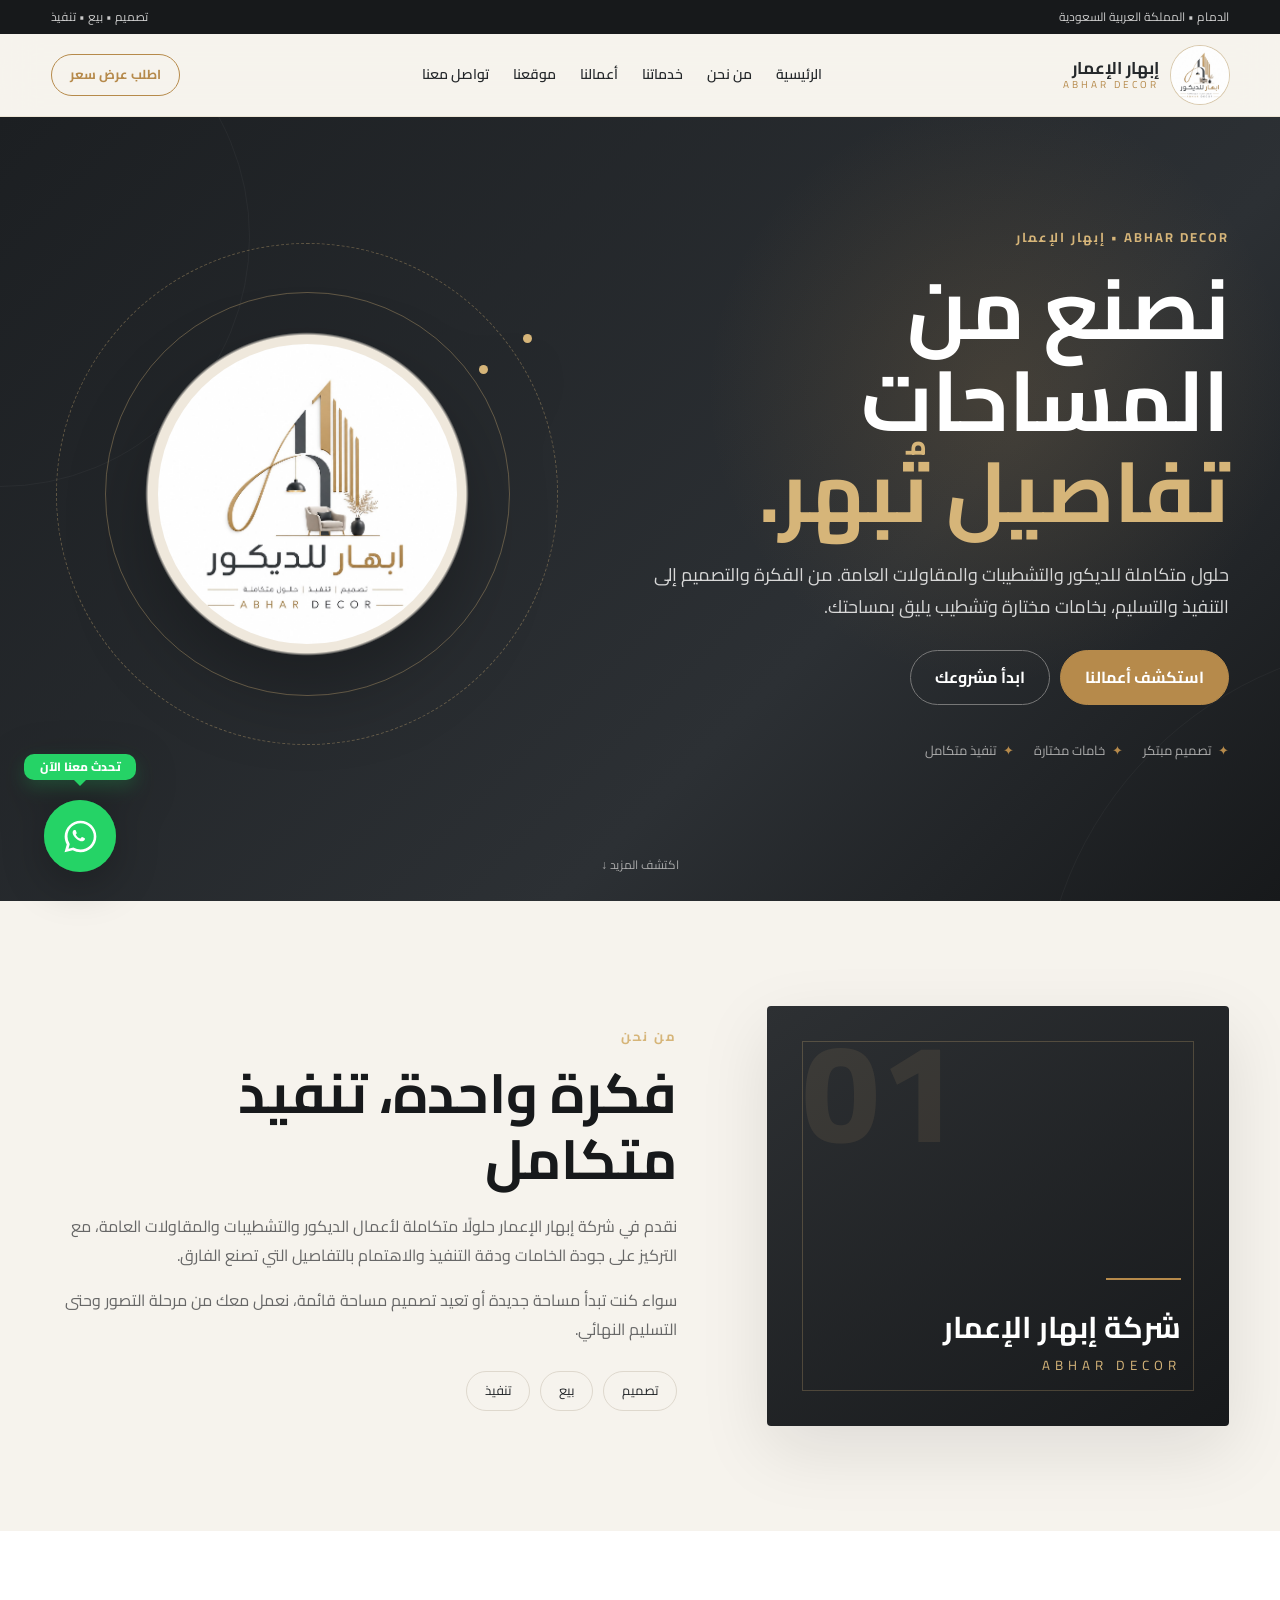
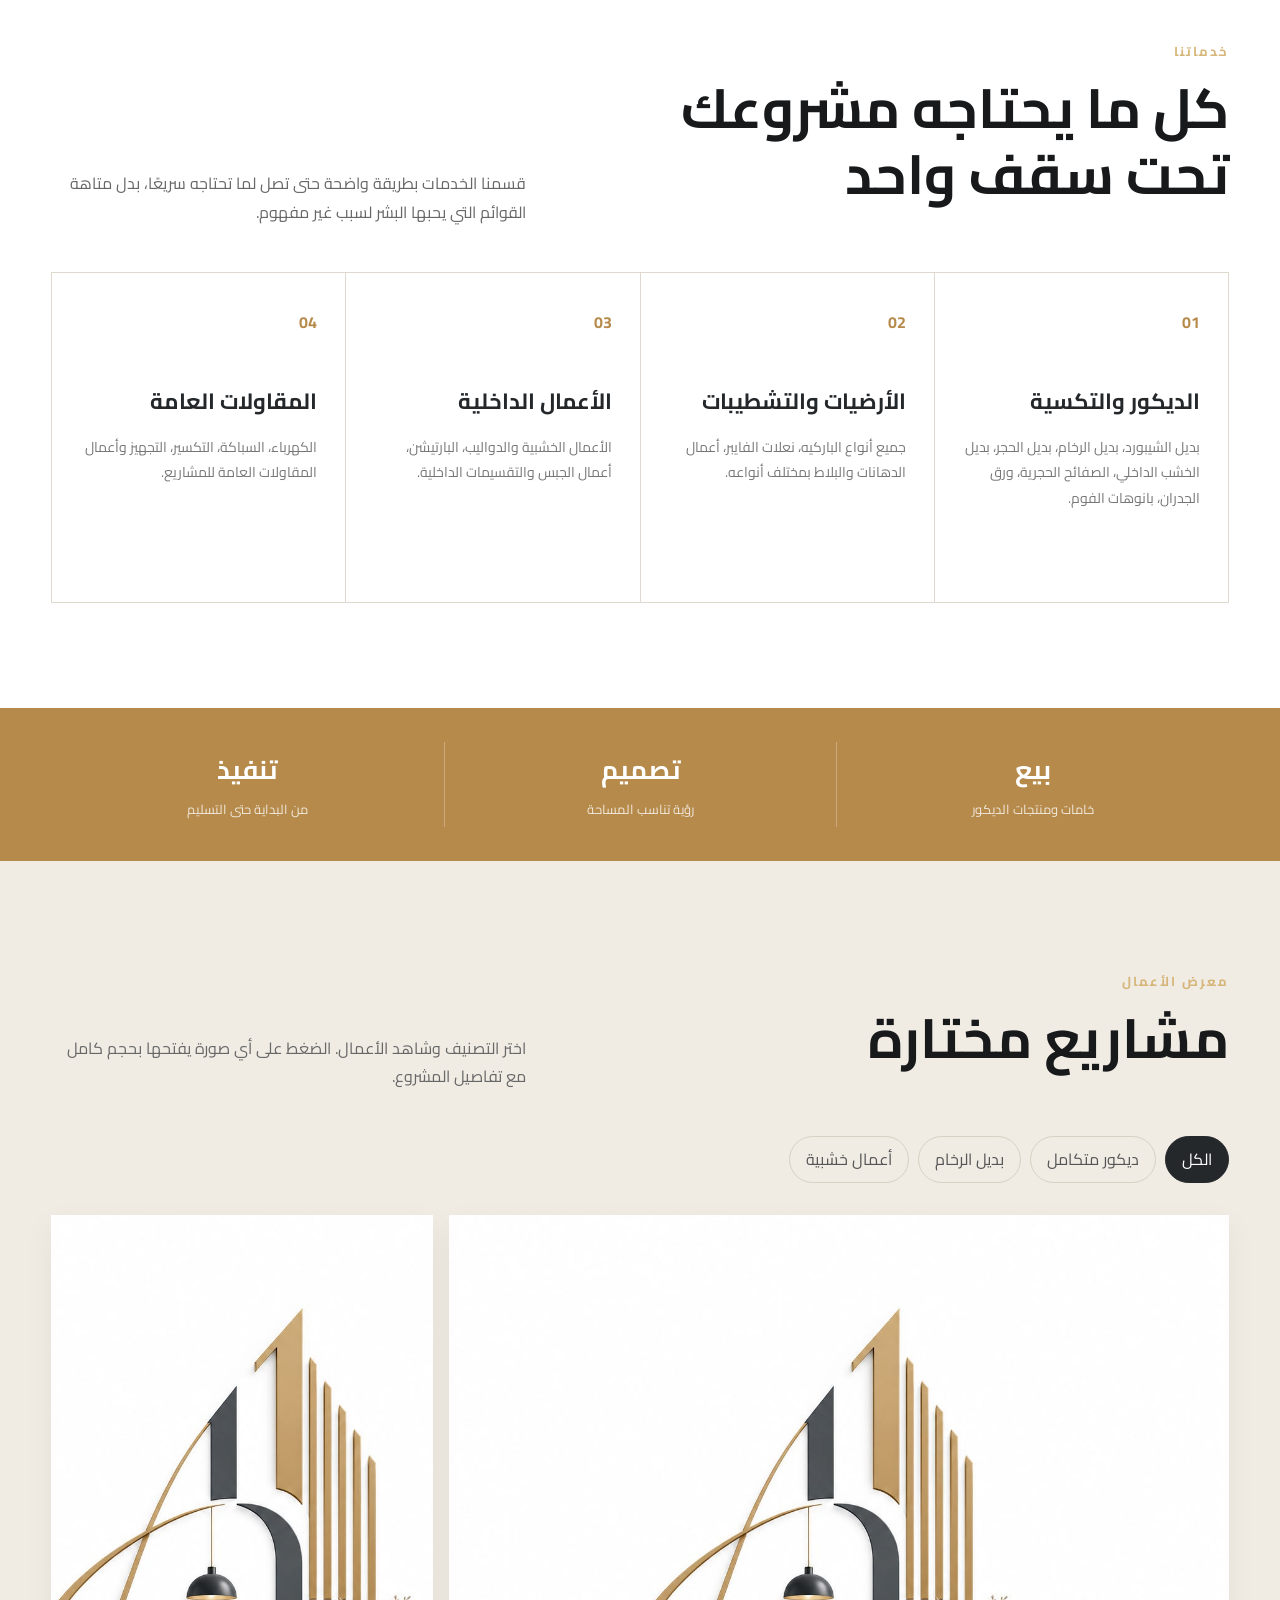
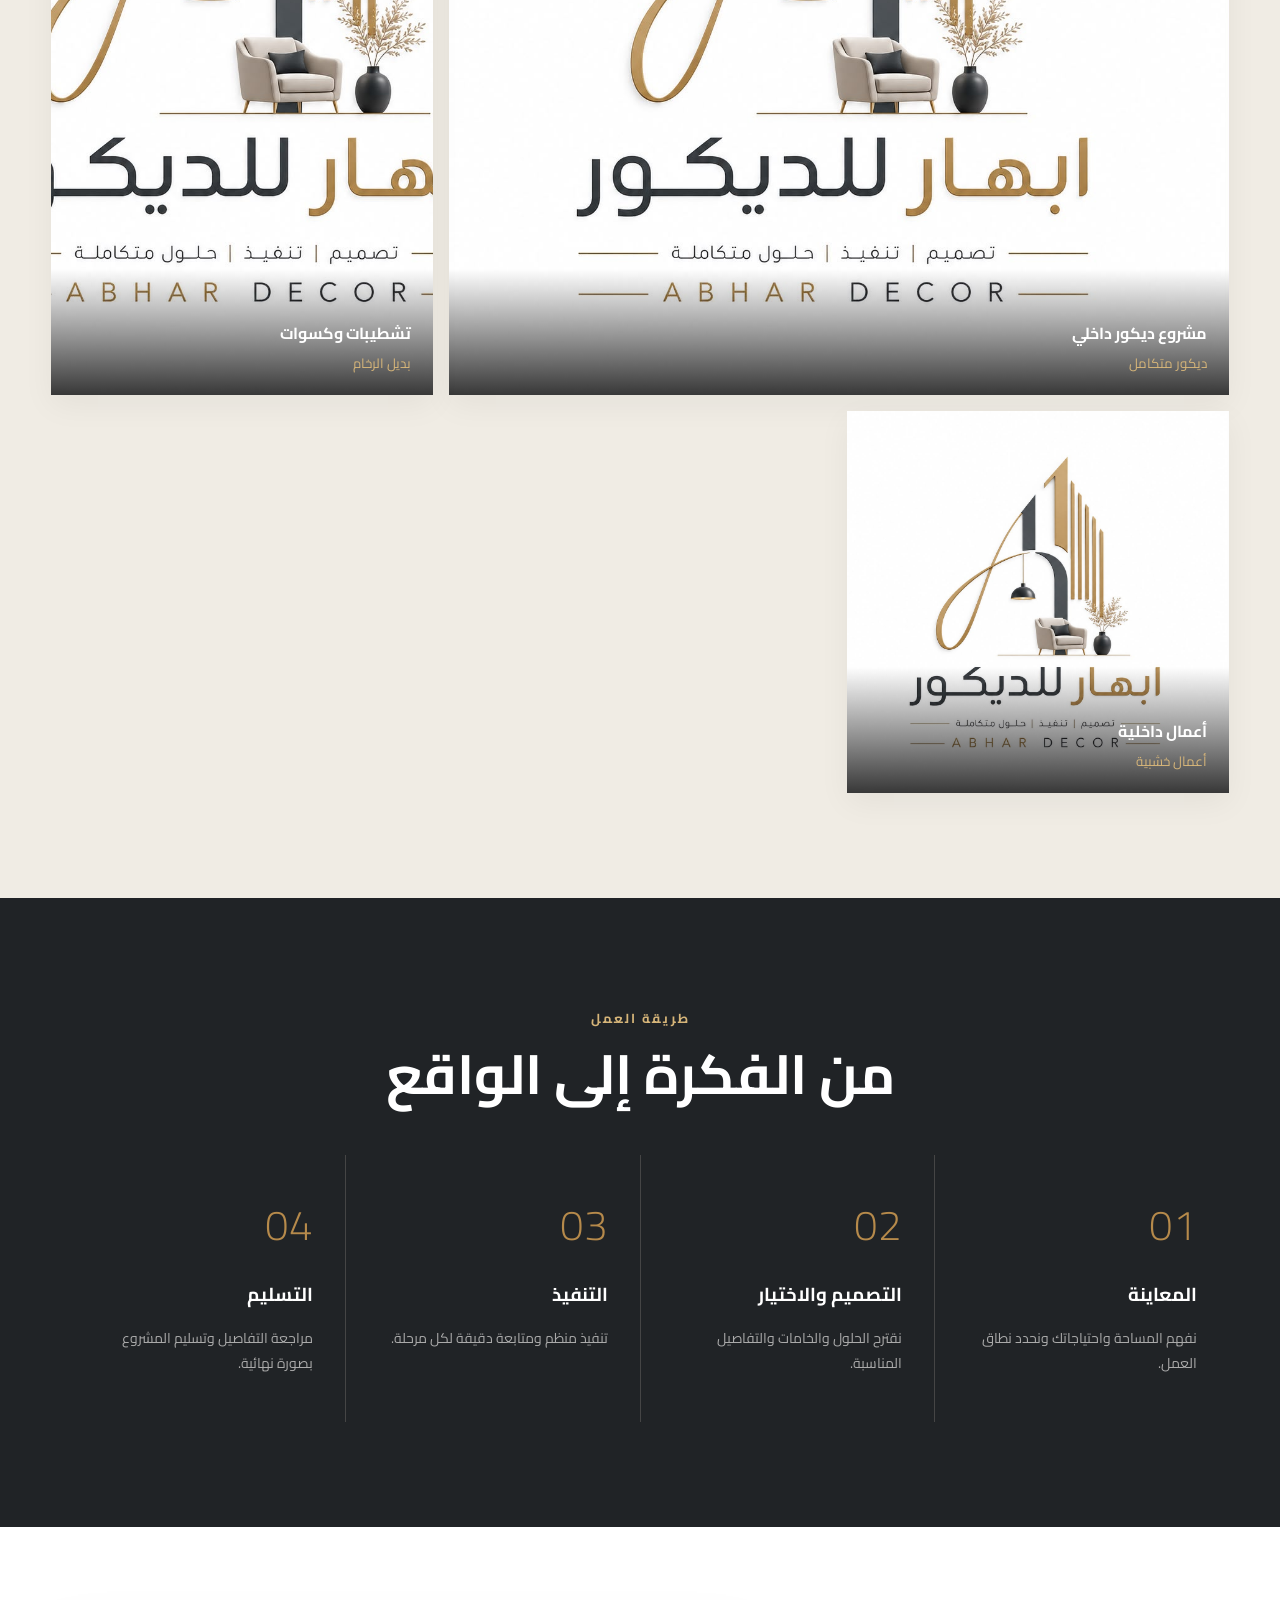
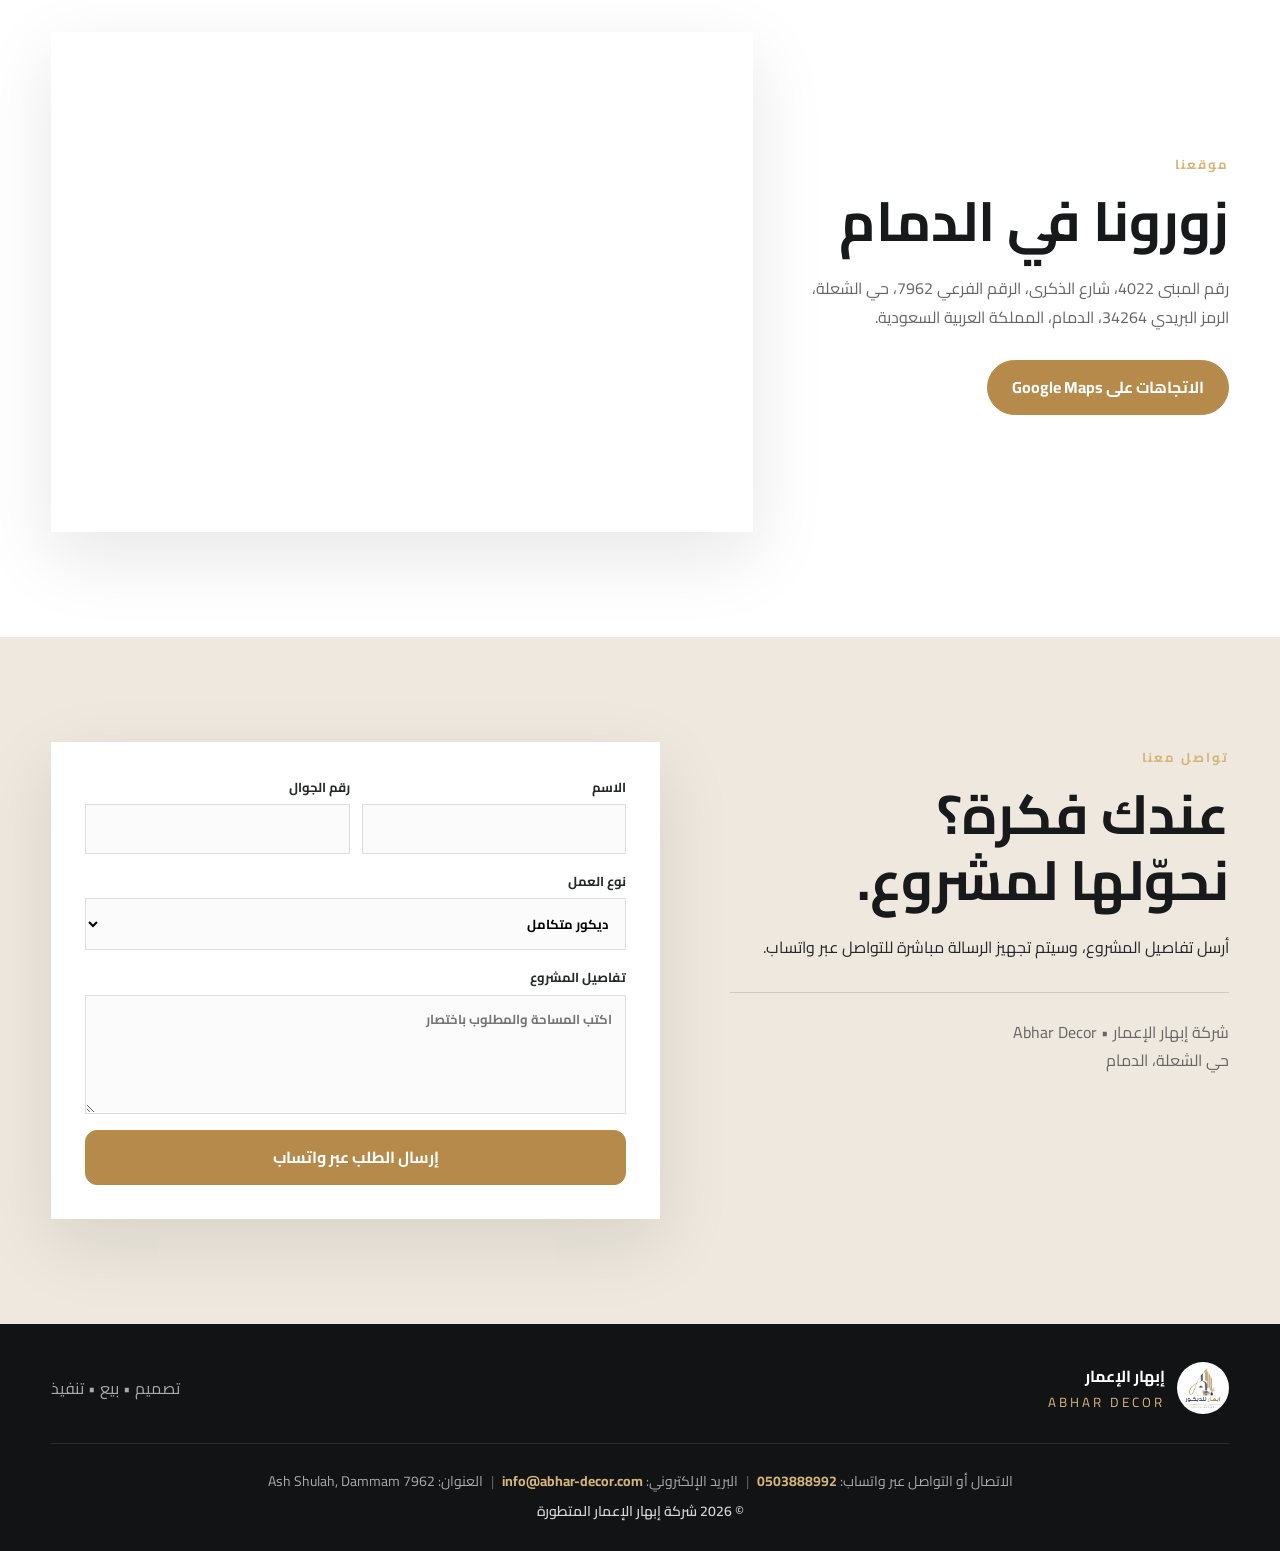
==== index.html @ 331e99b6 "Add files via upload" ====
<!doctype html>
<html lang="ar" dir="rtl">
<head>
  <meta charset="utf-8">
  <meta name="viewport" content="width=device-width,initial-scale=1">
  <meta name="theme-color" content="#202326">
  <title>شركة إبهار الإعمار | Abhar Decor - الدمام</title>
  <meta name="description" content="شركة إبهار الإعمار للديكور والتشطيبات والمقاولات العامة في الدمام. تصميم، بيع وتنفيذ أعمال الديكور بأعلى جودة.">
  <link rel="preconnect" href="https://fonts.googleapis.com">
  <link rel="preconnect" href="https://fonts.gstatic.com" crossorigin>
  <link href="https://fonts.googleapis.com/css2?family=Cairo:wght@300;400;500;600;700;800&display=swap" rel="stylesheet">
  <link rel="stylesheet" href="assets/css/style.css">
</head>
<body>
  <div class="topbar"><div class="container topbar-inner"><span>الدمام • المملكة العربية السعودية</span><span>تصميم • بيع • تنفيذ</span></div></div>
  <header id="header">
    <div class="container nav">
      <a class="brand" href="#home" aria-label="إبهار الإعمار"><img src="assets/images/logo.jpeg" alt="شعار إبهار الإعمار"><span><b>إبهار الإعمار</b><small>ABHAR DECOR</small></span></a>
      <button class="menu-btn" id="menuBtn" aria-label="القائمة">☰</button>
      <nav class="navlinks" id="navLinks">
        <a href="#home">الرئيسية</a><a href="#about">من نحن</a><a href="#services">خدماتنا</a><a href="#projects">أعمالنا</a><a href="#location">موقعنا</a><a href="#contact">تواصل معنا</a>
      </nav>
      <a class="nav-cta" href="#contact">اطلب عرض سعر</a>
    </div>
  </header>

  <main>
    <section class="hero" id="home">
      <div class="hero-decoration d1"></div><div class="hero-decoration d2"></div>
      <div class="container hero-grid">
        <div class="hero-copy reveal">
          <div class="eyebrow">ABHAR DECOR • إبهار الإعمار</div>
          <h1>نصنع من المساحات<br><em>تفاصيل تُبهر.</em></h1>
          <p>حلول متكاملة للديكور والتشطيبات والمقاولات العامة. من الفكرة والتصميم إلى التنفيذ والتسليم، بخامات مختارة وتشطيب يليق بمساحتك.</p>
          <div class="hero-actions"><a class="btn" href="#projects">استكشف أعمالنا</a><a class="btn ghost" href="#contact">ابدأ مشروعك</a></div>
          <div class="hero-points"><span>تصميم مبتكر</span><span>خامات مختارة</span><span>تنفيذ متكامل</span></div>
        </div>
        <div class="hero-visual reveal">
          <div class="logo-stage"><img src="assets/images/logo.jpeg" alt="Abhar Decor"><span class="ring r1"></span><span class="ring r2"></span></div>
        </div>
      </div>
      <a class="scroll-cue" href="#about">اكتشف المزيد ↓</a>
    </section>

    <section class="section about" id="about">
      <div class="container split">
        <div class="visual-card reveal"><div class="visual-number">01</div><div class="visual-line"></div><strong>شركة إبهار الإعمار</strong><small>ABHAR DECOR</small></div>
        <div class="section-copy reveal"><span class="section-kicker">من نحن</span><h2>فكرة واحدة، تنفيذ متكامل</h2><p>نقدم في شركة إبهار الإعمار حلولًا متكاملة لأعمال الديكور والتشطيبات والمقاولات العامة، مع التركيز على جودة الخامات ودقة التنفيذ والاهتمام بالتفاصيل التي تصنع الفارق.</p><p>سواء كنت تبدأ مساحة جديدة أو تعيد تصميم مساحة قائمة، نعمل معك من مرحلة التصور وحتى التسليم النهائي.</p><div class="pill-row"><span>تصميم</span><span>بيع</span><span>تنفيذ</span></div></div>
      </div>
    </section>

    <section class="section services" id="services">
      <div class="container">
        <div class="section-head reveal"><div><span class="section-kicker">خدماتنا</span><h2>كل ما يحتاجه مشروعك<br>تحت سقف واحد</h2></div><p>قسمنا الخدمات بطريقة واضحة حتى تصل لما تحتاجه سريعًا، بدل متاهة القوائم التي يحبها البشر لسبب غير مفهوم.</p></div>
        <div class="service-grid">
          <article class="service-card reveal"><span>01</span><h3>الديكور والتكسية</h3><p>بديل الشيبورد، بديل الرخام، بديل الحجر، بديل الخشب الداخلي، الصفائح الحجرية، ورق الجدران، بانوهات الفوم.</p></article>
          <article class="service-card reveal"><span>02</span><h3>الأرضيات والتشطيبات</h3><p>جميع أنواع الباركيه، نعلات الفايبر، أعمال الدهانات والبلاط بمختلف أنواعه.</p></article>
          <article class="service-card reveal"><span>03</span><h3>الأعمال الداخلية</h3><p>الأعمال الخشبية والدواليب، البارتيشن، أعمال الجبس والتقسيمات الداخلية.</p></article>
          <article class="service-card reveal"><span>04</span><h3>المقاولات العامة</h3><p>الكهرباء، السباكة، التكسير، التجهيز وأعمال المقاولات العامة للمشاريع.</p></article>
        </div>
      </div>
    </section>

    <section class="numbers"><div class="container numbers-grid"><div><b>بيع</b><span>خامات ومنتجات الديكور</span></div><div><b>تصميم</b><span>رؤية تناسب المساحة</span></div><div><b>تنفيذ</b><span>من البداية حتى التسليم</span></div></div></section>

    <section class="section projects" id="projects">
      <div class="container">
        <div class="section-head reveal"><div><span class="section-kicker">معرض الأعمال</span><h2>مشاريع مختارة</h2></div><p>اختر التصنيف وشاهد الأعمال. الضغط على أي صورة يفتحها بحجم كامل مع تفاصيل المشروع.</p></div>
        <div class="filters" id="filters"><button class="filter active" data-cat="الكل">الكل</button></div>
        <div id="gallery" class="gallery"><div class="loader">جاري تحميل الأعمال...</div></div>
      </div>
    </section>

    <section class="section process">
      <div class="container">
        <div class="section-title reveal"><span class="section-kicker">طريقة العمل</span><h2>من الفكرة إلى الواقع</h2></div>
        <div class="process-grid"><div class="step reveal"><b>01</b><h3>المعاينة</h3><p>نفهم المساحة واحتياجاتك ونحدد نطاق العمل.</p></div><div class="step reveal"><b>02</b><h3>التصميم والاختيار</h3><p>نقترح الحلول والخامات والتفاصيل المناسبة.</p></div><div class="step reveal"><b>03</b><h3>التنفيذ</h3><p>تنفيذ منظم ومتابعة دقيقة لكل مرحلة.</p></div><div class="step reveal"><b>04</b><h3>التسليم</h3><p>مراجعة التفاصيل وتسليم المشروع بصورة نهائية.</p></div></div>
      </div>
    </section>

    <section class="section location" id="location">
      <div class="container location-grid">
        <div class="location-copy reveal"><span class="section-kicker">موقعنا</span><h2>زورونا في الدمام</h2><p>رقم المبنى 4022، شارع الذكرى، الرقم الفرعي 7962، حي الشعلة، الرمز البريدي 34264، الدمام، المملكة العربية السعودية.</p><a class="btn" href="https://www.google.com/maps?q=26.3445835,50.0911806&z=17&hl=ar" target="_blank" rel="noopener">الاتجاهات على Google Maps</a></div>
        <div class="mapbox reveal"><iframe title="موقع إبهار الإعمار" loading="lazy" src="https://maps.google.com/maps?q=26.3445835,50.0911806&z=17&output=embed"></iframe></div>
      </div>
    </section>

    <section class="section contact" id="contact">
      <div class="container contact-grid">
        <div class="contact-copy reveal"><span class="section-kicker">تواصل معنا</span><h2>عندك فكرة؟<br>نحوّلها لمشروع.</h2><p>أرسل تفاصيل المشروع، وسيتم تجهيز الرسالة مباشرة للتواصل عبر واتساب.</p><div class="contact-address">شركة إبهار الإعمار • Abhar Decor<br>حي الشعلة، الدمام</div></div>
        <form class="quote-form reveal" id="quoteForm"><div class="form-grid"><label>الاسم<input id="qName" required></label><label>رقم الجوال<input id="qPhone" inputmode="tel"></label></div><label>نوع العمل<select id="qService"><option>ديكور متكامل</option><option>بديل الرخام</option><option>بديل الحجر</option><option>بديل الخشب</option><option>باركيه</option><option>جبس ودهانات</option><option>أعمال خشبية</option><option>مقاولات عامة</option></select></label><label>تفاصيل المشروع<textarea id="qDetails" rows="4" placeholder="اكتب المساحة والمطلوب باختصار"></textarea></label><button class="btn full" type="submit">إرسال الطلب عبر واتساب</button></form>
      </div>
    </section>
  </main>

  <footer>
    <div class="container footer-main">
      <div class="footer-brand"><img src="assets/images/logo.jpeg" alt="Abhar Decor"><div><b>إبهار الإعمار</b><small>ABHAR DECOR</small></div></div>
      <p>تصميم • بيع • تنفيذ</p>
    </div>
    <div class="container footer-contact" dir="rtl">
      <p>الاتصال أو التواصل عبر واتساب: <a id="footerWhatsapp" class="footer-link" href="#" target="_blank" rel="noopener">0503888992</a> <span>|</span> البريد الإلكتروني: <a class="footer-link" href="mailto:info@abhar-decor.com">info@abhar-decor.com</a> <span>|</span> العنوان: Ash Shulah, Dammam 7962</p>
      <p class="footer-copy">© 2026 شركة إبهار الإعمار المتطورة</p>
    </div>
  </footer>

  <a class="wa-contact" id="waButton" href="#contact" target="_blank" rel="noopener" aria-label="تحدث معنا الآن عبر واتساب">
    <span class="wa-badge">تحدث معنا الآن</span>
    <span class="wa-circle" aria-hidden="true">
      <svg viewBox="0 0 32 32" role="img" aria-hidden="true"><path fill="currentColor" d="M19.11 17.23c-.25-.13-1.47-.72-1.7-.81-.23-.08-.39-.13-.56.13-.16.25-.64.81-.78.97-.14.17-.29.19-.54.06-.25-.13-1.05-.39-2-1.23-.74-.66-1.24-1.47-1.38-1.72-.14-.25-.02-.38.11-.51.11-.11.25-.29.37-.43.12-.15.16-.25.25-.42.08-.17.04-.31-.02-.44-.06-.13-.56-1.34-.76-1.84-.2-.48-.4-.41-.56-.42h-.47c-.16 0-.43.06-.66.31-.23.25-.87.85-.87 2.08s.89 2.42 1.02 2.59c.13.17 1.75 2.67 4.24 3.75.59.26 1.05.41 1.41.52.59.19 1.13.16 1.56.1.48-.07 1.47-.6 1.68-1.18.21-.58.21-1.08.15-1.18-.06-.1-.23-.17-.48-.29z"/><path fill="currentColor" d="M16.03 3C8.84 3 3 8.81 3 15.98c0 2.29.6 4.53 1.73 6.49L2.9 29l6.7-1.76a13.02 13.02 0 0 0 6.42 1.64h.01C23.22 28.88 29 23.07 29 15.91 29 8.75 23.22 3 16.03 3zm0 23.68h-.01a10.8 10.8 0 0 1-5.5-1.5l-.39-.23-3.98 1.04 1.06-3.87-.25-.4a10.75 10.75 0 0 1-1.65-5.73c0-5.94 4.84-10.77 10.8-10.77 2.88 0 5.59 1.12 7.62 3.15a10.68 10.68 0 0 1 3.16 7.58c0 5.94-4.84 10.73-10.86 10.73z"/></svg>
    </span>
    <span class="wa-ring"></span>
  </a><button class="to-top" id="toTop" aria-label="أعلى الصفحة">↑</button>

  <dialog class="lightbox" id="lightbox"><button class="lightbox-close" id="lightboxClose">×</button><button class="lightbox-nav prev" id="prevImg">‹</button><img id="lightboxImg" alt=""><button class="lightbox-nav next" id="nextImg">›</button><div class="lightbox-info"><b id="lightboxTitle"></b><span id="lightboxCategory"></span><p id="lightboxDescription"></p></div></dialog>

  <script src="assets/js/config.js"></script><script src="assets/js/app.js"></script>
</body>
</html>
---- assets/css/style.css ----
:root{--gold:#b68a4b;--gold2:#d6b579;--charcoal:#25282b;--ink:#17191b;--cream:#f6f3ed;--paper:#fff;--muted:#777;--line:#ded8cd;--shadow:0 24px 70px rgba(20,20,20,.10)}*{box-sizing:border-box}html{scroll-behavior:smooth}body{margin:0;font-family:'Cairo',Tahoma,Arial,sans-serif;background:var(--cream);color:var(--charcoal);line-height:1.8;overflow-x:hidden}a{text-decoration:none;color:inherit}button,input,select,textarea{font:inherit}.container{width:min(1180px,92%);margin:auto}.topbar{background:var(--ink);color:#ccc;font-size:12px}.topbar-inner{height:34px;display:flex;align-items:center;justify-content:space-between}header{position:sticky;top:0;z-index:90;background:rgba(246,243,237,.92);backdrop-filter:blur(18px);border-bottom:1px solid rgba(182,138,75,.15)}.nav{height:82px;display:flex;align-items:center;gap:30px}.brand{display:flex;align-items:center;gap:12px;min-width:max-content}.brand img{width:58px;height:58px;object-fit:cover;border-radius:50%;box-shadow:0 0 0 1px #d9c9ae}.brand span{display:grid;line-height:1.25}.brand b{font-size:17px}.brand small{font-size:10px;letter-spacing:3px;color:var(--gold)}.navlinks{display:flex;gap:24px;margin-inline:auto}.navlinks a{font-size:14px;font-weight:600;position:relative}.navlinks a:after{content:"";position:absolute;right:0;bottom:-8px;width:0;height:1px;background:var(--gold);transition:.3s}.navlinks a:hover:after{width:100%}.nav-cta{border:1px solid var(--gold);padding:8px 18px;border-radius:99px;color:var(--gold);font-size:13px;font-weight:700}.menu-btn{display:none;background:none;border:0;font-size:25px}.hero{min-height:calc(100vh - 116px);position:relative;display:grid;align-items:center;background:radial-gradient(circle at 78% 35%,rgba(182,138,75,.18),transparent 26%),linear-gradient(135deg,#1c1f22,#2c3034 65%,#17191b);color:#fff;overflow:hidden}.hero-grid{display:grid;grid-template-columns:1.1fr .9fr;align-items:center;gap:40px;padding:70px 0 100px}.eyebrow,.section-kicker{color:var(--gold2);letter-spacing:2px;font-weight:700;font-size:13px}.hero h1{font-size:clamp(48px,6.6vw,88px);line-height:1.08;margin:14px 0 22px;font-weight:700}.hero h1 em{font-style:normal;color:var(--gold2)}.hero p{max-width:700px;color:#d8d8d8;font-size:18px}.hero-actions{display:flex;gap:10px;margin-top:26px}.btn{display:inline-flex;align-items:center;justify-content:center;border:1px solid var(--gold);background:var(--gold);color:#fff;padding:12px 24px;border-radius:999px;font-weight:700;cursor:pointer;transition:.25s}.btn:hover{transform:translateY(-2px);filter:brightness(1.04)}.btn.ghost{background:transparent;color:#fff;border-color:#777}.btn.full{width:100%;border-radius:12px}.hero-points{display:flex;flex-wrap:wrap;gap:20px;margin-top:34px;color:#aaa;font-size:13px}.hero-points span:before{content:"✦";color:var(--gold);margin-left:7px}.hero-visual{display:grid;place-items:center}.logo-stage{width:min(440px,86vw);aspect-ratio:1;position:relative;border-radius:50%;display:grid;place-items:center;background:radial-gradient(circle,#fff 0 35%,#efe8dc 36% 51%,transparent 52%);filter:drop-shadow(0 35px 35px rgba(0,0,0,.25))}.logo-stage img{width:68%;height:68%;object-fit:cover;border-radius:50%;z-index:2}.ring{position:absolute;border:1px solid rgba(214,181,121,.35);border-radius:50%}.r1{inset:4%;animation:spin 18s linear infinite}.r2{inset:-7%;border-style:dashed;animation:spin 24s linear infinite reverse}.r1:after,.r2:after{content:"";position:absolute;width:9px;height:9px;background:var(--gold2);border-radius:50%;top:18%;right:5%}.hero-decoration{position:absolute;border:1px solid rgba(255,255,255,.04);border-radius:50%}.d1{width:500px;height:500px;left:-250px;top:-130px}.d2{width:760px;height:760px;right:-520px;bottom:-500px}.scroll-cue{position:absolute;bottom:25px;right:50%;transform:translateX(50%);font-size:12px;color:#aaa}.section{padding:105px 0}.split{display:grid;grid-template-columns:.85fr 1.15fr;gap:90px;align-items:center}.visual-card{min-height:420px;border-radius:4px;background:linear-gradient(145deg,#2d3033,#17191b);color:#fff;padding:48px;position:relative;display:flex;flex-direction:column;justify-content:flex-end;box-shadow:var(--shadow);overflow:hidden}.visual-card:before{content:"";position:absolute;inset:35px;border:1px solid rgba(214,181,121,.25)}.visual-number{position:absolute;top:15px;left:35px;font-size:140px;line-height:1;color:rgba(214,181,121,.1);font-weight:800}.visual-line{width:75px;height:2px;background:var(--gold);margin-bottom:20px}.visual-card strong{font-size:30px}.visual-card small{letter-spacing:5px;color:var(--gold2)}.section-copy h2,.section-head h2,.section-title h2,.location h2,.contact h2{font-size:clamp(34px,5vw,55px);line-height:1.2;margin:10px 0 20px;color:var(--ink)}.section-copy p,.section-head p{color:#676767}.pill-row{display:flex;gap:10px;margin-top:28px}.pill-row span{padding:7px 18px;border:1px solid var(--line);border-radius:99px;font-size:13px}.services{background:#fff}.section-head{display:grid;grid-template-columns:1fr .75fr;gap:70px;align-items:end;margin-bottom:45px}.section-head p{margin:0}.service-grid{display:grid;grid-template-columns:repeat(4,1fr);border-top:1px solid var(--line);border-right:1px solid var(--line)}.service-card{padding:35px 28px;min-height:330px;border-left:1px solid var(--line);border-bottom:1px solid var(--line);transition:.3s;background:#fff}.service-card:hover{background:var(--charcoal);color:#fff;transform:translateY(-6px)}.service-card span{color:var(--gold);font-weight:700}.service-card h3{font-size:22px;margin:45px 0 14px}.service-card p{font-size:14px;color:#777}.service-card:hover p{color:#bbb}.numbers{background:var(--gold);color:#fff;padding:34px 0}.numbers-grid{display:grid;grid-template-columns:repeat(3,1fr);text-align:center}.numbers-grid div{padding:5px 20px;border-left:1px solid rgba(255,255,255,.28)}.numbers-grid div:last-child{border-left:0}.numbers b{display:block;font-size:26px}.numbers span{font-size:13px;opacity:.8}.projects{background:#f0ece4}.filters{display:flex;flex-wrap:wrap;gap:9px;margin:0 0 32px}.filter{border:1px solid #d8d0c2;background:transparent;padding:8px 16px;border-radius:999px;cursor:pointer;color:#555}.filter.active,.filter:hover{background:var(--charcoal);color:#fff;border-color:var(--charcoal)}.gallery{display:grid;grid-template-columns:repeat(12,1fr);gap:16px}.gallery-item{grid-column:span 4;background:#fff;overflow:hidden;position:relative;min-height:320px;cursor:pointer;box-shadow:0 10px 30px rgba(0,0,0,.05)}.gallery-item:nth-child(5n+1),.gallery-item:nth-child(5n+5){grid-column:span 8}.gallery-item img{width:100%;height:100%;min-height:320px;object-fit:cover;display:block;transition:.6s}.gallery-item:hover img{transform:scale(1.035)}.gallery-overlay{position:absolute;inset:auto 0 0;padding:50px 22px 18px;background:linear-gradient(transparent,rgba(0,0,0,.78));color:#fff}.gallery-overlay small{color:var(--gold2)}.loader,.empty{grid-column:1/-1;text-align:center;padding:60px;color:#888}.process{background:#202326;color:#fff}.process .section-title{text-align:center;margin-bottom:48px}.process h2{color:#fff}.process-grid{display:grid;grid-template-columns:repeat(4,1fr);gap:1px;background:#454545}.step{background:#202326;padding:32px;min-height:230px}.step b{font-size:42px;color:var(--gold);font-weight:300}.step h3{margin:15px 0 5px}.step p{color:#aaa;font-size:14px}.location{background:#fff}.location-grid{display:grid;grid-template-columns:.75fr 1.25fr;gap:55px;align-items:center}.location-copy p{color:#666;margin-bottom:28px}.mapbox{min-height:500px;box-shadow:var(--shadow);overflow:hidden}.mapbox iframe{width:100%;height:500px;border:0;display:block}.contact{background:#eee8de}.contact-grid{display:grid;grid-template-columns:.9fr 1.1fr;gap:70px}.contact-address{margin-top:30px;padding-top:25px;border-top:1px solid #d4cabb;color:#666}.quote-form{background:#fff;padding:34px;box-shadow:var(--shadow)}.quote-form label{display:block;font-size:13px;font-weight:700;margin-bottom:16px}.quote-form input,.quote-form select,.quote-form textarea{display:block;width:100%;border:1px solid #ddd;background:#fbfbfb;padding:12px 13px;margin-top:5px;outline:none}.quote-form input:focus,.quote-form select:focus,.quote-form textarea:focus{border-color:var(--gold)}.form-grid{display:grid;grid-template-columns:1fr 1fr;gap:12px}footer{background:#111315;color:#aaa;padding:34px 0}.footer-grid{display:grid;grid-template-columns:1fr auto auto;gap:30px;align-items:center}.footer-brand{display:flex;align-items:center;gap:12px;color:#fff}.footer-brand img{width:52px;height:52px;border-radius:50%;object-fit:cover}.footer-brand div{display:grid}.footer-brand small{color:var(--gold2);letter-spacing:3px}.wa{position:fixed;left:22px;bottom:22px;background:#25d366;color:#fff;padding:12px 18px;border-radius:99px;z-index:80;font-weight:700;box-shadow:0 12px 30px rgba(0,0,0,.2)}.to-top{position:fixed;right:22px;bottom:22px;width:44px;height:44px;border-radius:50%;border:0;background:#202326;color:#fff;z-index:80;opacity:0;pointer-events:none;transition:.3s}.to-top.show{opacity:1;pointer-events:auto}.lightbox{width:min(1000px,94vw);max-width:none;border:0;padding:0;background:#111;color:#fff;overflow:visible}.lightbox::backdrop{background:rgba(0,0,0,.88)}.lightbox img{width:100%;max-height:72vh;object-fit:contain;display:block}.lightbox-info{padding:18px 22px;display:grid}.lightbox-info span{color:var(--gold2);font-size:12px}.lightbox-info p{margin:6px 0 0;color:#aaa;font-size:13px}.lightbox-close,.lightbox-nav{position:absolute;border:0;background:rgba(0,0,0,.65);color:#fff;cursor:pointer;z-index:2}.lightbox-close{top:-42px;left:0;width:36px;height:36px;border-radius:50%;font-size:25px}.lightbox-nav{top:45%;width:44px;height:52px;font-size:36px}.lightbox-nav.prev{left:10px}.lightbox-nav.next{right:10px}.reveal{opacity:0;transform:translateY(22px);transition:.75s ease}.reveal.visible{opacity:1;transform:none}@keyframes spin{to{transform:rotate(360deg)}}
@media(max-width:980px){.nav-cta{display:none}.menu-btn{display:block;margin-inline-start:auto}.navlinks{position:absolute;top:82px;right:4%;left:4%;display:none;flex-direction:column;gap:0;background:#fff;padding:12px;box-shadow:var(--shadow)}.navlinks.open{display:flex}.navlinks a{padding:10px}.hero-grid,.split,.section-head,.location-grid,.contact-grid{grid-template-columns:1fr}.hero-visual{order:-1}.logo-stage{width:300px}.hero{text-align:center}.hero p{margin-inline:auto}.hero-actions,.hero-points{justify-content:center}.service-grid{grid-template-columns:repeat(2,1fr)}.gallery-item,.gallery-item:nth-child(5n+1),.gallery-item:nth-child(5n+5){grid-column:span 6}.process-grid{grid-template-columns:repeat(2,1fr)}.footer-grid{grid-template-columns:1fr;text-align:center}.footer-brand{justify-content:center}}
@media(max-width:620px){.topbar{display:none}.nav{height:72px}.brand img{width:48px;height:48px}.brand b{font-size:15px}.hero{min-height:calc(100vh - 72px)}.hero-grid{padding:45px 0 85px}.hero h1{font-size:46px}.hero p{font-size:16px}.section{padding:75px 0}.service-grid,.numbers-grid,.process-grid,.form-grid{grid-template-columns:1fr}.service-card{min-height:auto}.numbers-grid div{border-left:0;border-bottom:1px solid rgba(255,255,255,.25);padding:14px}.gallery-item,.gallery-item:nth-child(5n+1),.gallery-item:nth-child(5n+5){grid-column:1/-1}.split{gap:35px}.visual-card{min-height:330px}.mapbox,.mapbox iframe{min-height:360px;height:360px}.quote-form{padding:22px}.wa{left:14px;bottom:14px}.to-top{right:14px;bottom:14px}}



/* Footer contact details */
footer{background:#111315;color:#aaa;padding:34px 0 22px}.footer-main{display:grid;grid-template-columns:1fr auto;gap:30px;align-items:center;padding-bottom:24px}.footer-brand{display:flex;align-items:center;gap:12px;color:#fff}.footer-brand img{width:52px;height:52px;border-radius:50%;object-fit:cover}.footer-brand div{display:grid}.footer-brand small{color:var(--gold2);letter-spacing:3px}.footer-contact{border-top:1px solid rgba(255,255,255,.10);padding-top:20px;text-align:center}.footer-contact p{margin:5px 0;font-size:14px}.footer-contact span{color:#5e6266;margin:0 5px}.footer-link{color:#d6b579;font-weight:700;transition:.2s}.footer-link:hover{color:#fff}.footer-copy{color:#d4d4d4;font-weight:600}

/* Floating WhatsApp contact inspired by supplied reference */
.wa-contact{position:fixed;left:28px;bottom:28px;z-index:85;width:104px;height:118px;display:flex;flex-direction:column;align-items:center;justify-content:flex-end;color:#fff;filter:drop-shadow(0 12px 22px rgba(0,0,0,.24));animation:waBob 3s ease-in-out infinite}.wa-badge{position:absolute;top:0;left:50%;transform:translateX(-50%);width:max-content;min-width:112px;background:#25d366;color:#fff;padding:6px 13px;border-radius:10px;font-size:12px;font-weight:800;line-height:1.2;text-align:center;box-shadow:0 7px 18px rgba(37,211,102,.22)}.wa-badge:after{content:"";position:absolute;left:50%;bottom:-6px;transform:translateX(-50%);border:6px solid transparent;border-top-color:#25d366;border-bottom:0}.wa-circle{position:relative;width:72px;height:72px;border-radius:50%;display:grid;place-items:center;background:#25d366;color:#fff;z-index:2;transition:transform .25s ease,background .25s ease}.wa-circle svg{width:39px;height:39px}.wa-contact:hover .wa-circle{transform:scale(1.08) rotate(-3deg);background:#20c65d}.wa-ring{position:absolute;bottom:0;width:72px;height:72px;border-radius:50%;border:3px solid rgba(37,211,102,.5);animation:waRing 1.8s ease-out infinite;z-index:1}.wa-contact:after{content:"";position:absolute;bottom:0;width:72px;height:72px;border-radius:50%;box-shadow:0 0 0 0 rgba(37,211,102,.34);animation:waGlow 1.8s ease-out infinite}.to-top{position:fixed;right:22px;bottom:22px;width:44px;height:44px;border-radius:50%;border:0;background:#202326;color:#fff;z-index:80;opacity:0;pointer-events:none;transition:.3s}.to-top.show{opacity:1;pointer-events:auto}@keyframes waRing{0%{transform:scale(.95);opacity:.85}80%,100%{transform:scale(1.42);opacity:0}}@keyframes waGlow{0%{box-shadow:0 0 0 0 rgba(37,211,102,.32)}100%{box-shadow:0 0 0 17px rgba(37,211,102,0)}}@keyframes waBob{0%,100%{translate:0 0}50%{translate:0 -7px}}
@media(max-width:980px){.footer-main{grid-template-columns:1fr;text-align:center}.footer-brand{justify-content:center}}
@media(max-width:620px){.footer-contact p{font-size:12px;line-height:2}.footer-contact span{display:none}.footer-link{display:inline-block}.wa-contact{left:12px;bottom:12px;transform:scale(.88);transform-origin:left bottom}.to-top{right:14px;bottom:14px}}
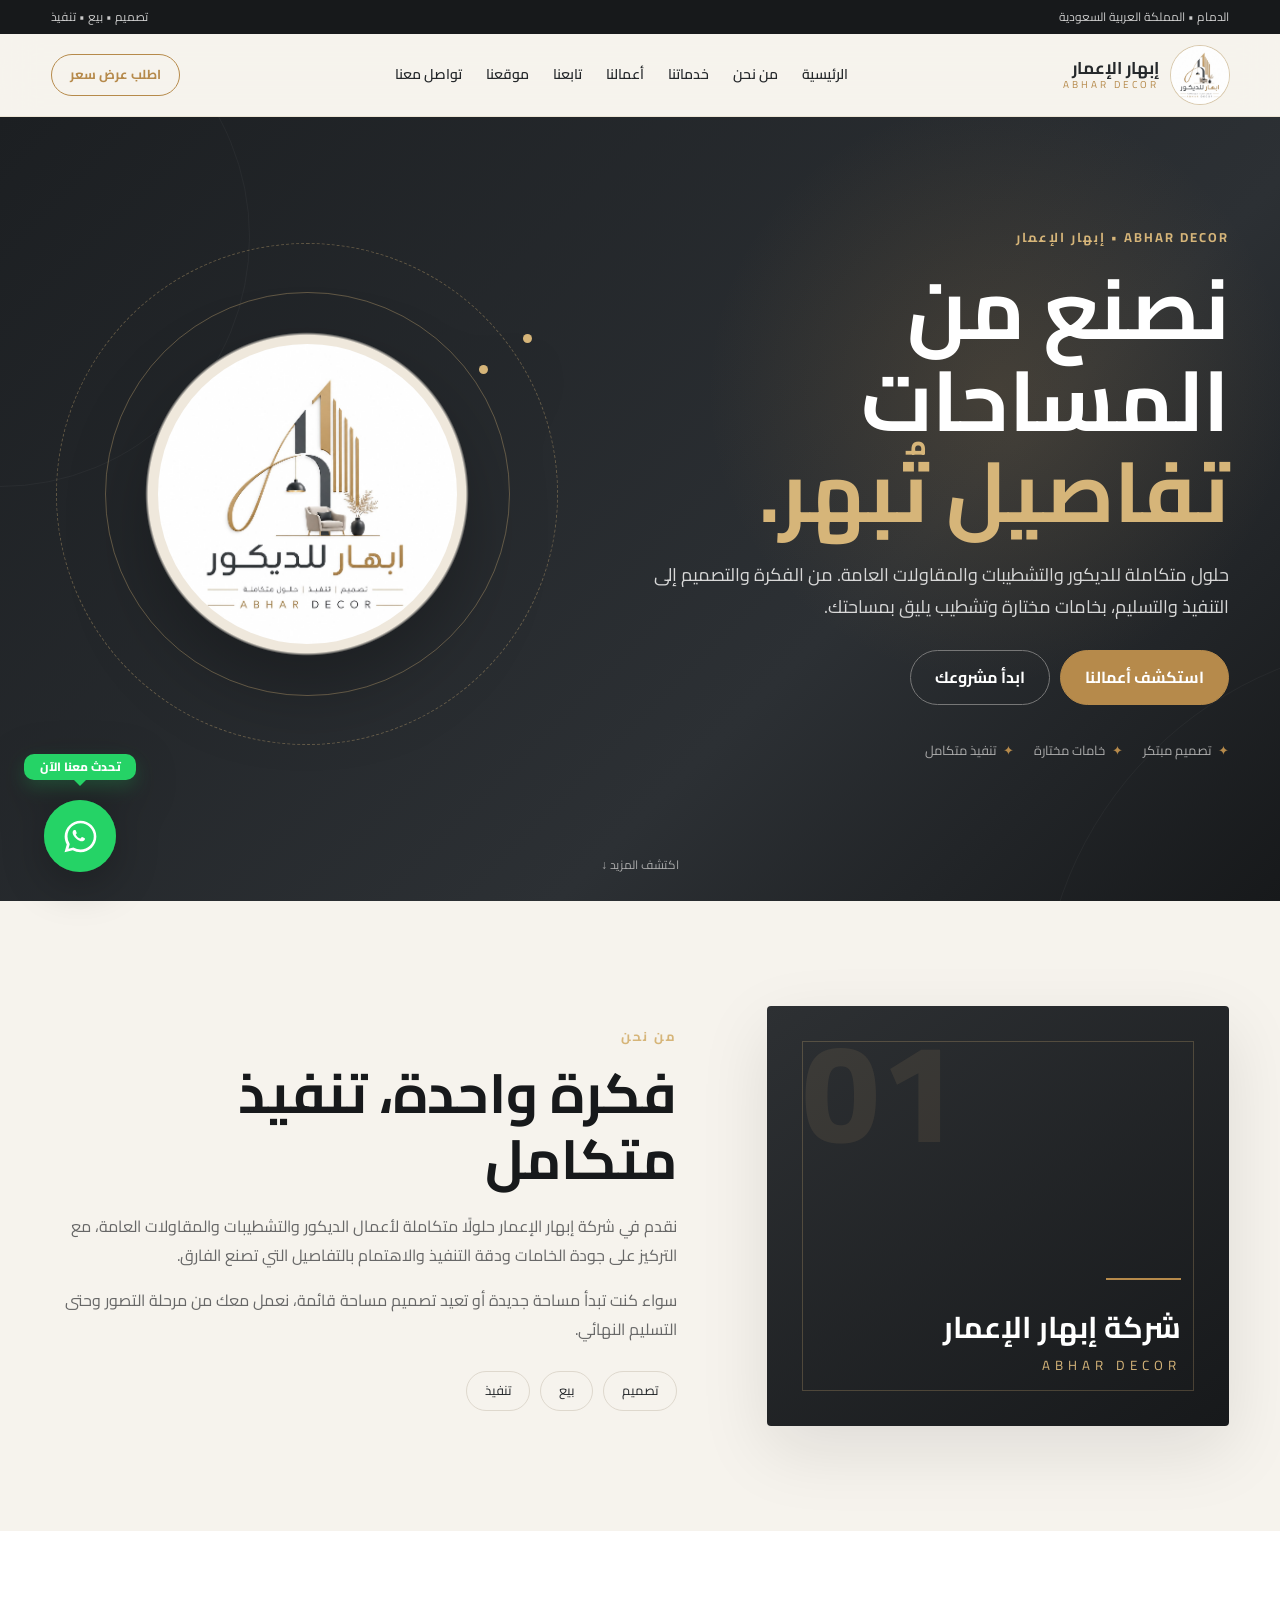
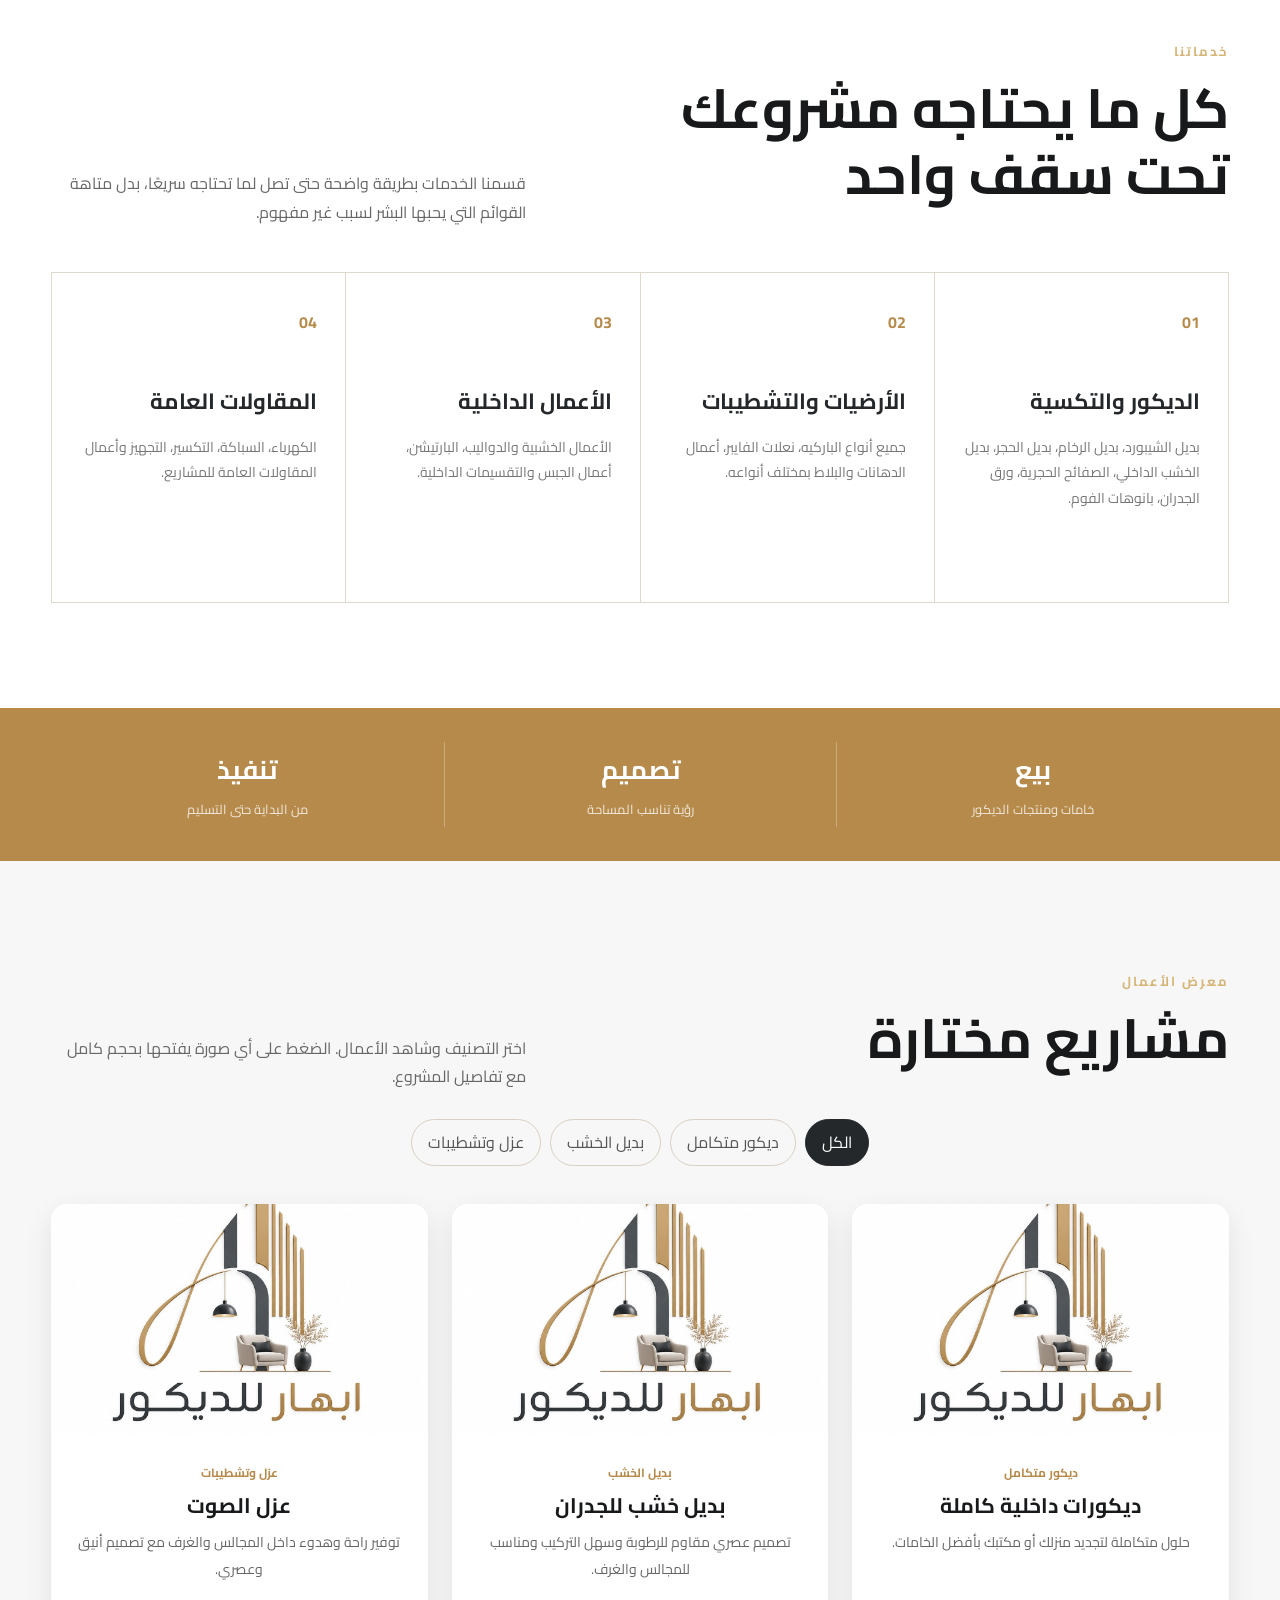
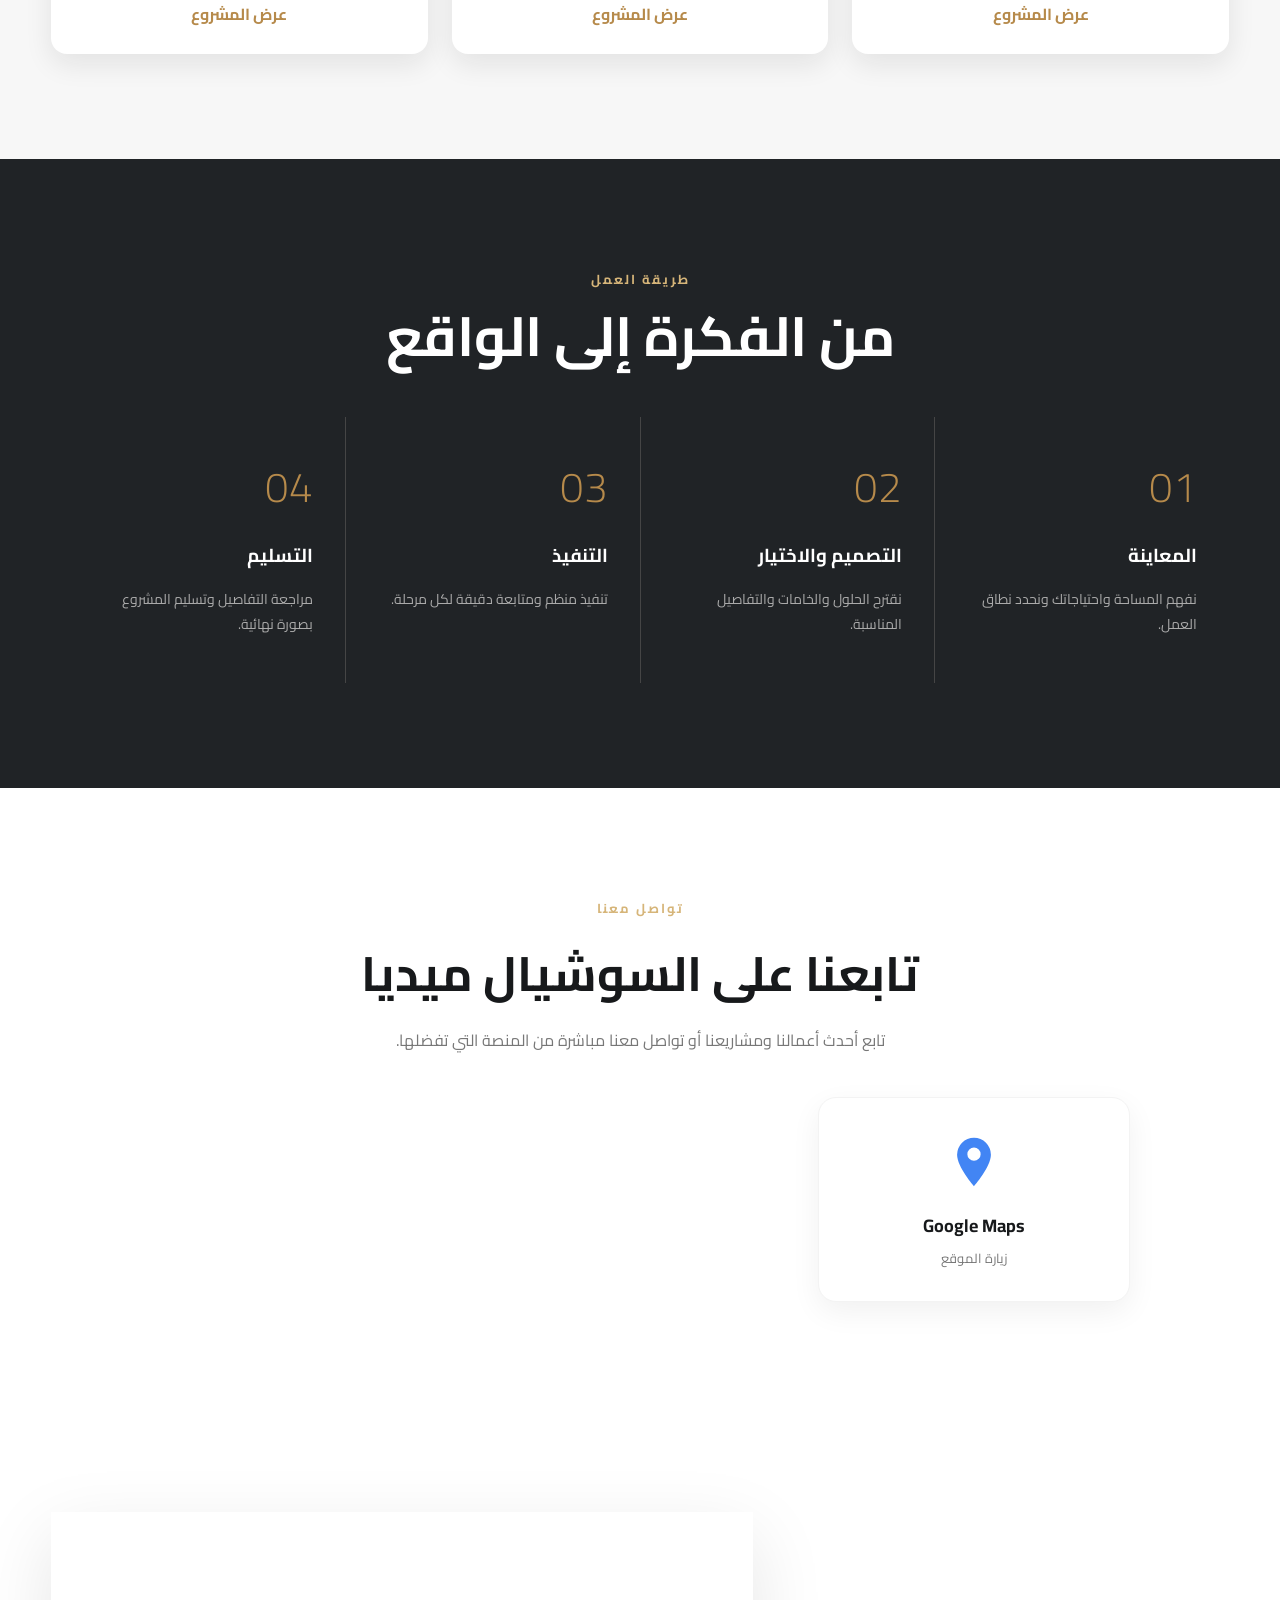
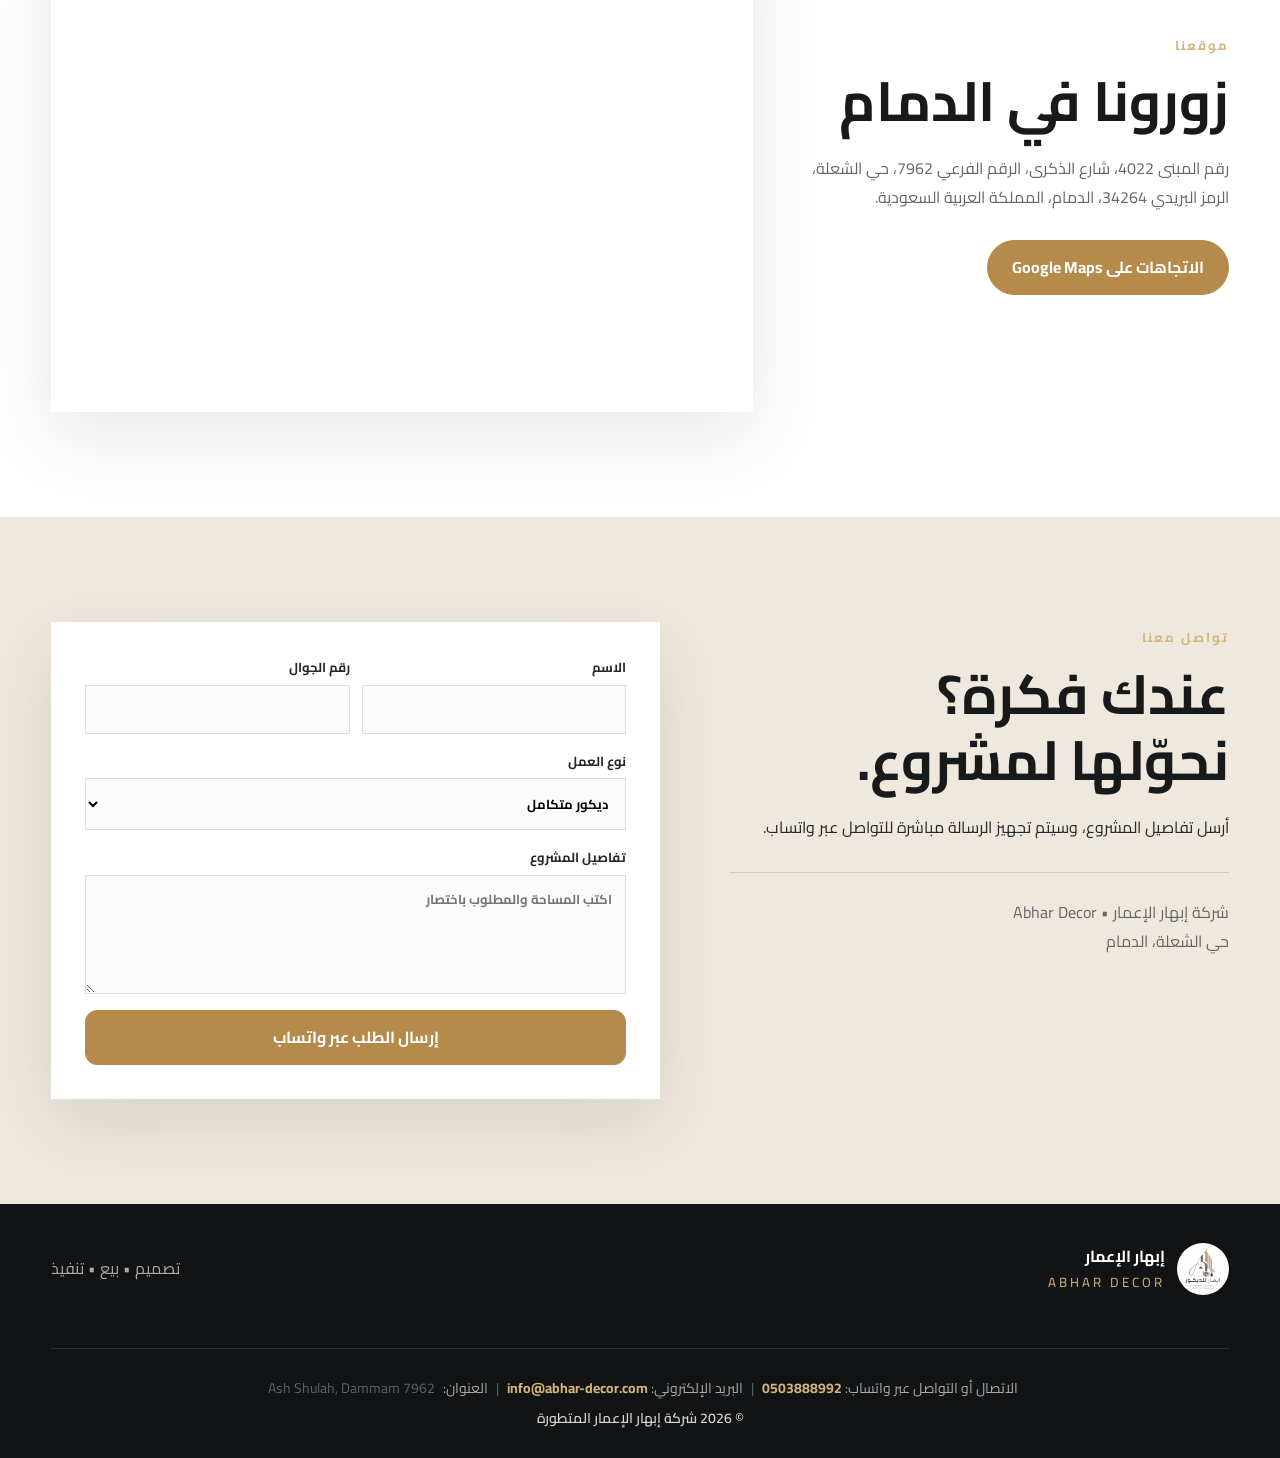
==== commit 5d066f73: "Add files via upload" ====
--- a/index.html
+++ b/index.html
@@ -18,7 +18,7 @@
       <a class="brand" href="#home" aria-label="إبهار الإعمار"><img src="assets/images/logo.jpeg" alt="شعار إبهار الإعمار"><span><b>إبهار الإعمار</b><small>ABHAR DECOR</small></span></a>
       <button class="menu-btn" id="menuBtn" aria-label="القائمة">☰</button>
       <nav class="navlinks" id="navLinks">
-        <a href="#home">الرئيسية</a><a href="#about">من نحن</a><a href="#services">خدماتنا</a><a href="#projects">أعمالنا</a><a href="#location">موقعنا</a><a href="#contact">تواصل معنا</a>
+        <a href="#home">الرئيسية</a><a href="#about">من نحن</a><a href="#services">خدماتنا</a><a href="#projects">أعمالنا</a><a href="#social">تابعنا</a><a href="#location">موقعنا</a><a href="#contact">تواصل معنا</a>
       </nav>
       <a class="nav-cta" href="#contact">اطلب عرض سعر</a>
     </div>
@@ -78,6 +78,17 @@
       </div>
     </section>
 
+    <section class="section social-section" id="social">
+      <div class="container">
+        <div class="social-heading reveal">
+          <span class="section-kicker">تواصل معنا</span>
+          <h2>تابعنا على السوشيال ميديا</h2>
+          <p>تابع أحدث أعمالنا ومشاريعنا أو تواصل معنا مباشرة من المنصة التي تفضلها.</p>
+        </div>
+        <div class="social-grid" id="socialGrid"></div>
+      </div>
+    </section>
+
     <section class="section location" id="location">
       <div class="container location-grid">
         <div class="location-copy reveal"><span class="section-kicker">موقعنا</span><h2>زورونا في الدمام</h2><p>رقم المبنى 4022، شارع الذكرى، الرقم الفرعي 7962، حي الشعلة، الرمز البريدي 34264، الدمام، المملكة العربية السعودية.</p><a class="btn" href="https://www.google.com/maps?q=26.3445835,50.0911806&z=17&hl=ar" target="_blank" rel="noopener">الاتجاهات على Google Maps</a></div>
@@ -99,7 +110,7 @@
       <p>تصميم • بيع • تنفيذ</p>
     </div>
     <div class="container footer-contact" dir="rtl">
-      <p>الاتصال أو التواصل عبر واتساب: <a id="footerWhatsapp" class="footer-link" href="#" target="_blank" rel="noopener">0503888992</a> <span>|</span> البريد الإلكتروني: <a class="footer-link" href="mailto:info@abhar-decor.com">info@abhar-decor.com</a> <span>|</span> العنوان: Ash Shulah, Dammam 7962</p>
+      <p>الاتصال أو التواصل عبر واتساب: <a id="footerWhatsapp" class="footer-link" href="#" target="_blank" rel="noopener">0503888992</a> <span>|</span> البريد الإلكتروني: <a class="footer-link" id="footerEmail" href="mailto:info@abhar-decor.com">info@abhar-decor.com</a> <span>|</span> العنوان: <span id="footerAddress">Ash Shulah, Dammam 7962</span></p>
       <p class="footer-copy">© 2026 شركة إبهار الإعمار المتطورة</p>
     </div>
   </footer>
--- a/assets/css/style.css
+++ b/assets/css/style.css
@@ -11,3 +11,8 @@
 .wa-contact{position:fixed;left:28px;bottom:28px;z-index:85;width:104px;height:118px;display:flex;flex-direction:column;align-items:center;justify-content:flex-end;color:#fff;filter:drop-shadow(0 12px 22px rgba(0,0,0,.24));animation:waBob 3s ease-in-out infinite}.wa-badge{position:absolute;top:0;left:50%;transform:translateX(-50%);width:max-content;min-width:112px;background:#25d366;color:#fff;padding:6px 13px;border-radius:10px;font-size:12px;font-weight:800;line-height:1.2;text-align:center;box-shadow:0 7px 18px rgba(37,211,102,.22)}.wa-badge:after{content:"";position:absolute;left:50%;bottom:-6px;transform:translateX(-50%);border:6px solid transparent;border-top-color:#25d366;border-bottom:0}.wa-circle{position:relative;width:72px;height:72px;border-radius:50%;display:grid;place-items:center;background:#25d366;color:#fff;z-index:2;transition:transform .25s ease,background .25s ease}.wa-circle svg{width:39px;height:39px}.wa-contact:hover .wa-circle{transform:scale(1.08) rotate(-3deg);background:#20c65d}.wa-ring{position:absolute;bottom:0;width:72px;height:72px;border-radius:50%;border:3px solid rgba(37,211,102,.5);animation:waRing 1.8s ease-out infinite;z-index:1}.wa-contact:after{content:"";position:absolute;bottom:0;width:72px;height:72px;border-radius:50%;box-shadow:0 0 0 0 rgba(37,211,102,.34);animation:waGlow 1.8s ease-out infinite}.to-top{position:fixed;right:22px;bottom:22px;width:44px;height:44px;border-radius:50%;border:0;background:#202326;color:#fff;z-index:80;opacity:0;pointer-events:none;transition:.3s}.to-top.show{opacity:1;pointer-events:auto}@keyframes waRing{0%{transform:scale(.95);opacity:.85}80%,100%{transform:scale(1.42);opacity:0}}@keyframes waGlow{0%{box-shadow:0 0 0 0 rgba(37,211,102,.32)}100%{box-shadow:0 0 0 17px rgba(37,211,102,0)}}@keyframes waBob{0%,100%{translate:0 0}50%{translate:0 -7px}}
 @media(max-width:980px){.footer-main{grid-template-columns:1fr;text-align:center}.footer-brand{justify-content:center}}
 @media(max-width:620px){.footer-contact p{font-size:12px;line-height:2}.footer-contact span{display:none}.footer-link{display:inline-block}.wa-contact{left:12px;bottom:12px;transform:scale(.88);transform-origin:left bottom}.to-top{right:14px;bottom:14px}}
+
+/* V6 portfolio cards + social media */
+.projects{background:#f7f7f7}.projects .section-head{margin-bottom:28px}.filters{justify-content:center;margin-bottom:38px}.gallery{display:grid;grid-template-columns:repeat(3,minmax(0,1fr));gap:24px}.gallery-item,.gallery-item:nth-child(5n+1),.gallery-item:nth-child(5n+5){grid-column:auto;min-height:0;background:#fff;border-radius:16px;overflow:hidden;cursor:pointer;box-shadow:0 10px 28px rgba(20,20,20,.09);transition:transform .3s ease,box-shadow .3s ease}.gallery-item:hover{transform:translateY(-7px);box-shadow:0 20px 38px rgba(20,20,20,.14)}.gallery-image{height:230px;overflow:hidden;background:#eee}.gallery-item img{width:100%;height:100%;min-height:0;object-fit:cover;transition:.55s ease}.gallery-item:hover img{transform:scale(1.05)}.gallery-overlay{display:none}.gallery-card-body{padding:23px 22px 25px;text-align:center}.gallery-category{display:inline-block;color:var(--gold);font-size:12px;font-weight:700;margin-bottom:7px}.gallery-card-body h3{font-size:21px;line-height:1.4;margin:0 0 9px;color:var(--ink)}.gallery-card-body p{margin:0 auto 17px;color:#666;font-size:14px;line-height:1.9;min-height:54px}.gallery-view{border:0;background:transparent;color:var(--gold);font-weight:700;cursor:pointer;padding:0}.social-section{background:#fff}.social-heading{text-align:center;max-width:720px;margin:0 auto 42px}.social-heading h2{font-size:clamp(32px,4vw,48px);margin:8px 0 10px;color:var(--ink)}.social-heading p{color:#777;margin:0}.social-grid{display:grid;grid-template-columns:repeat(3,minmax(0,1fr));gap:22px;max-width:980px;margin:auto}.social-card{min-height:205px;border-radius:18px;background:#fff;box-shadow:0 10px 30px rgba(0,0,0,.06);display:flex;flex-direction:column;align-items:center;justify-content:center;padding:28px 18px;transition:.3s;border:1px solid #f3f3f3}.social-card:hover{transform:translateY(-6px);box-shadow:0 18px 42px rgba(0,0,0,.1);border-color:#eadfcf}.social-icon{width:66px;height:66px;display:grid;place-items:center;margin-bottom:15px}.social-icon svg{width:58px;height:58px;fill:none;stroke:currentColor;stroke-width:1.6}.social-icon .fill,.social-card:not(.social-instagram) .social-icon path{fill:currentColor;stroke:none}.social-card strong{font-size:18px;color:var(--ink)}.social-card>span:last-child{font-size:13px;color:#777;margin-top:5px}.social-instagram .social-icon{color:#c13584}.social-facebook .social-icon{color:#1877f2}.social-tiktok .social-icon{color:#111}.social-snapchat .social-icon{color:#ffcc00}.social-x .social-icon{color:#111}.social-googleMaps .social-icon{color:#4285f4}.footer-main{display:flex;align-items:center;justify-content:space-between;gap:30px}.footer-contact{border-top:1px solid #2d3033;margin-top:25px;padding-top:22px;text-align:center}.footer-contact p{margin:5px 0}.footer-link{color:#d6b579;font-weight:700}.footer-link:hover{text-decoration:underline}
+@media(max-width:900px){.gallery,.social-grid{grid-template-columns:repeat(2,minmax(0,1fr))}}
+@media(max-width:620px){.gallery,.social-grid{grid-template-columns:1fr}.gallery-image{height:245px}.gallery-card-body p{min-height:0}.social-card{min-height:175px}.footer-main{flex-direction:column;text-align:center}.footer-contact span{display:none}.footer-contact .footer-link,#footerAddress{display:block;margin:4px 0}}
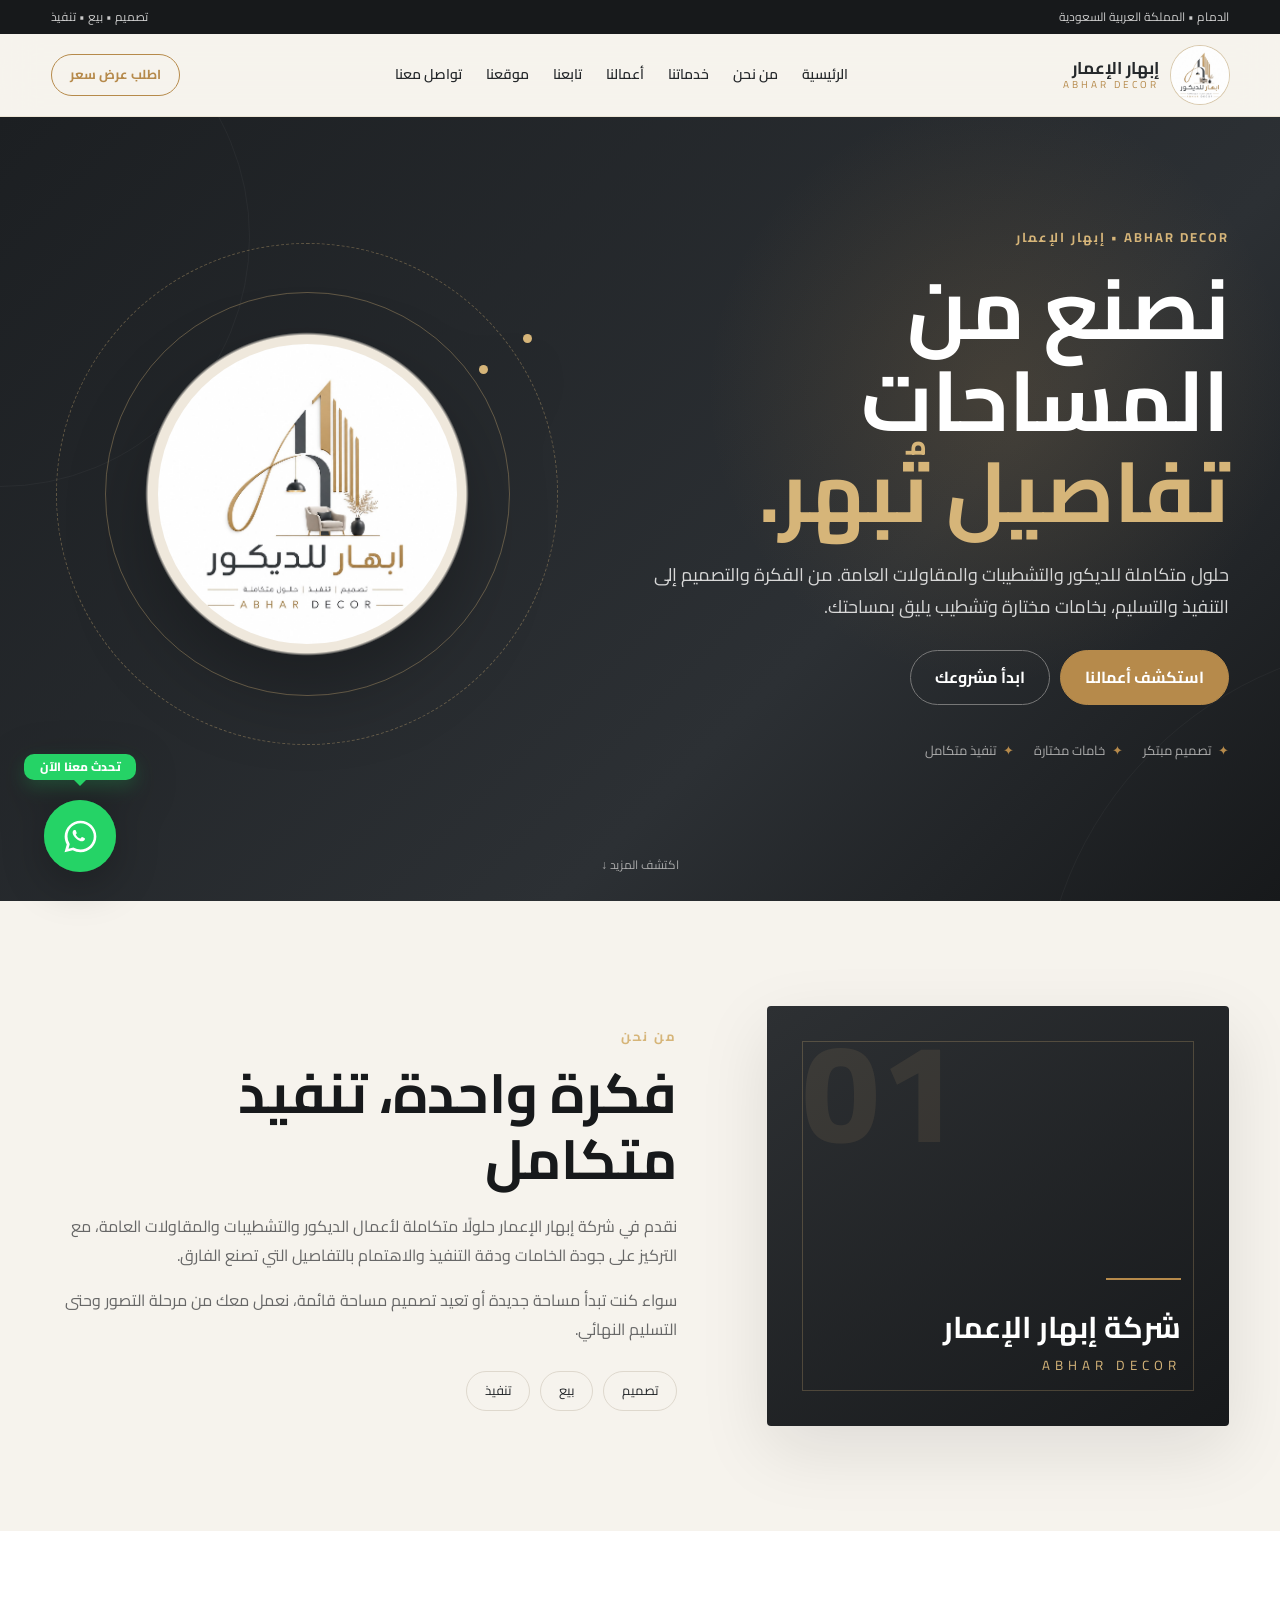
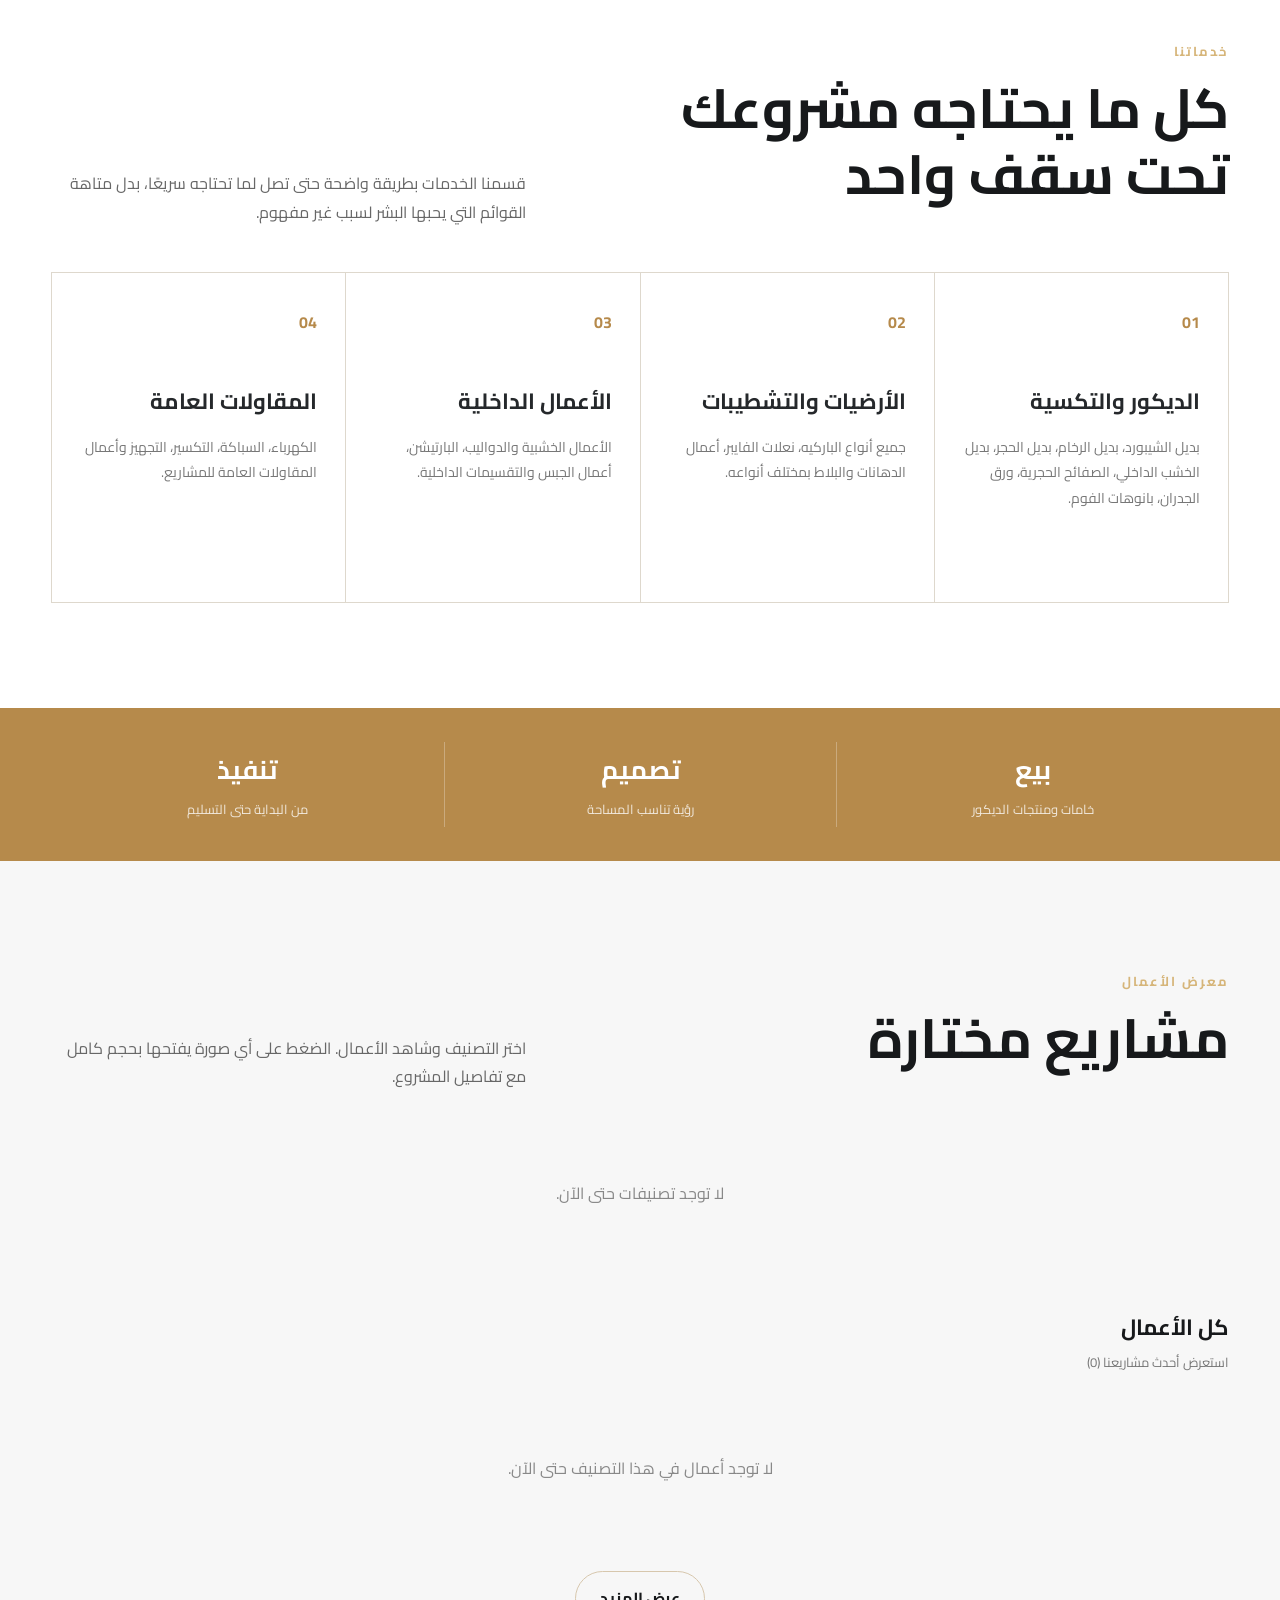
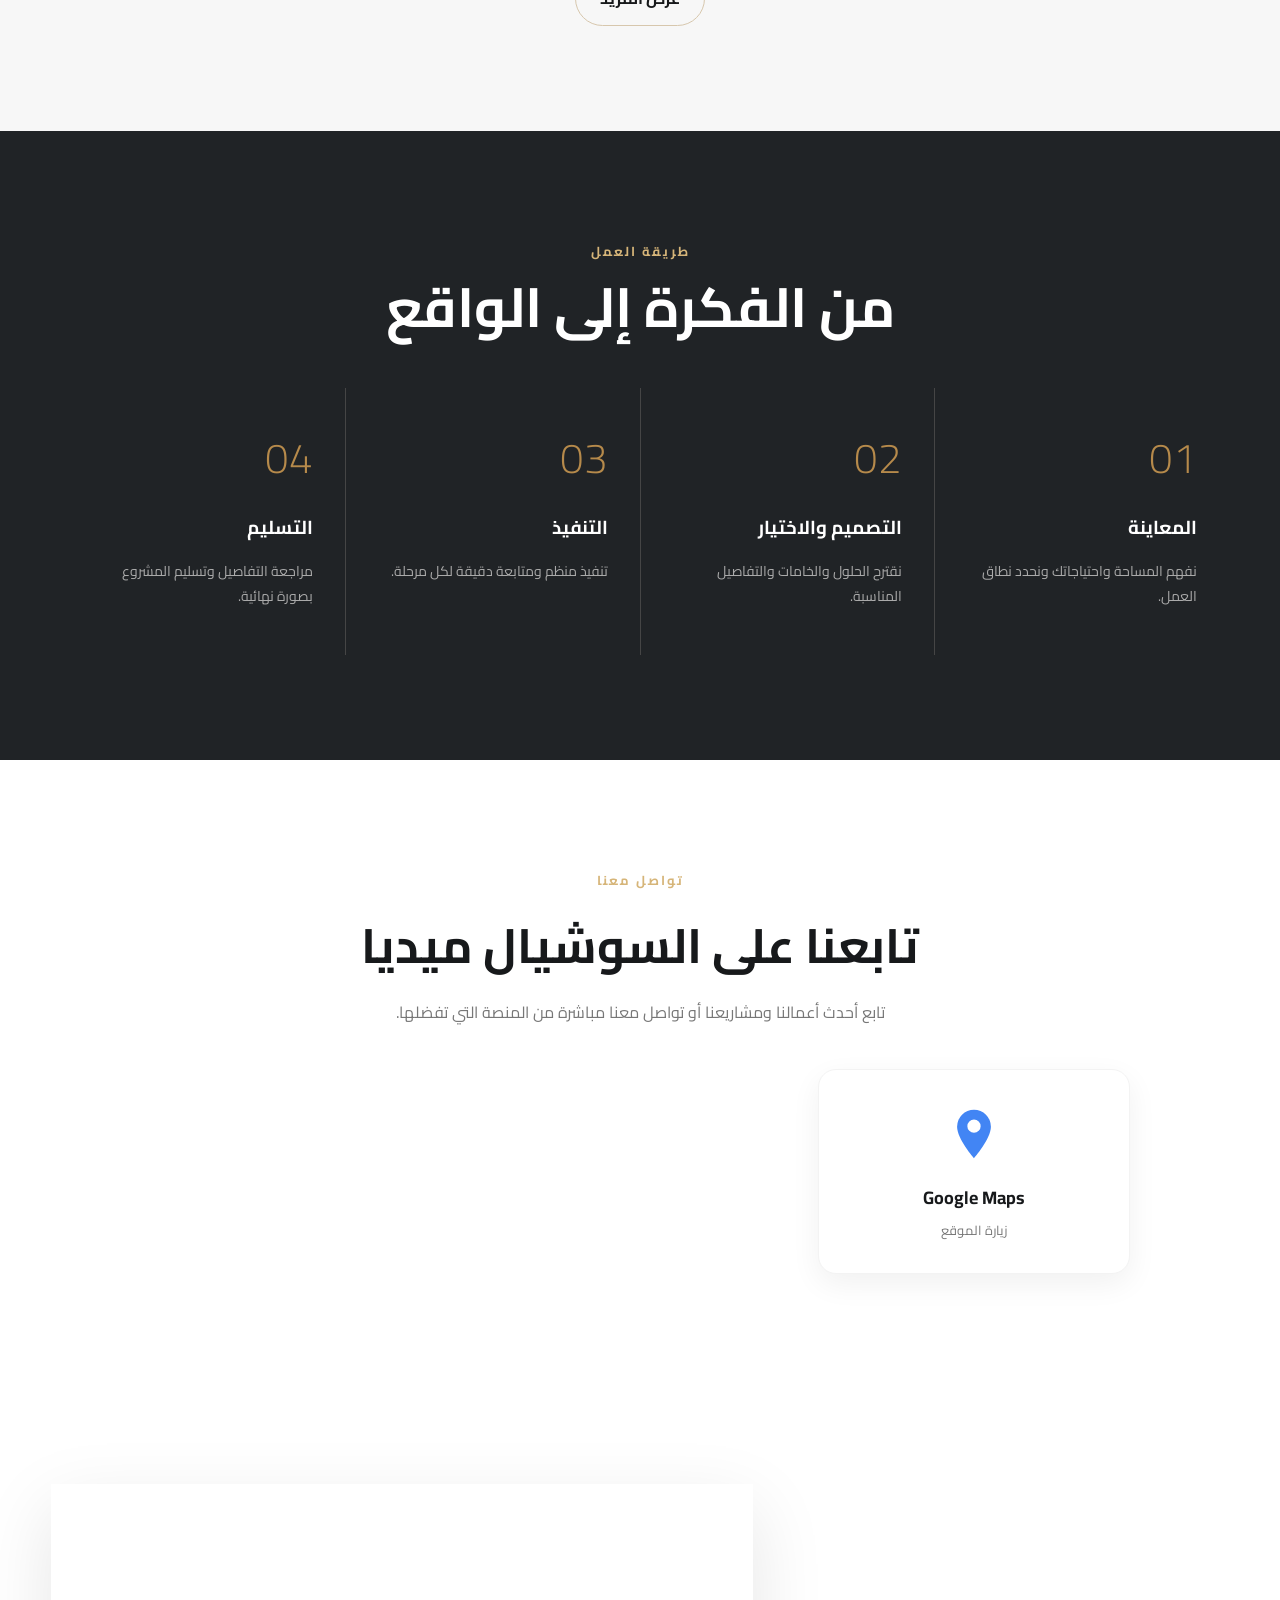
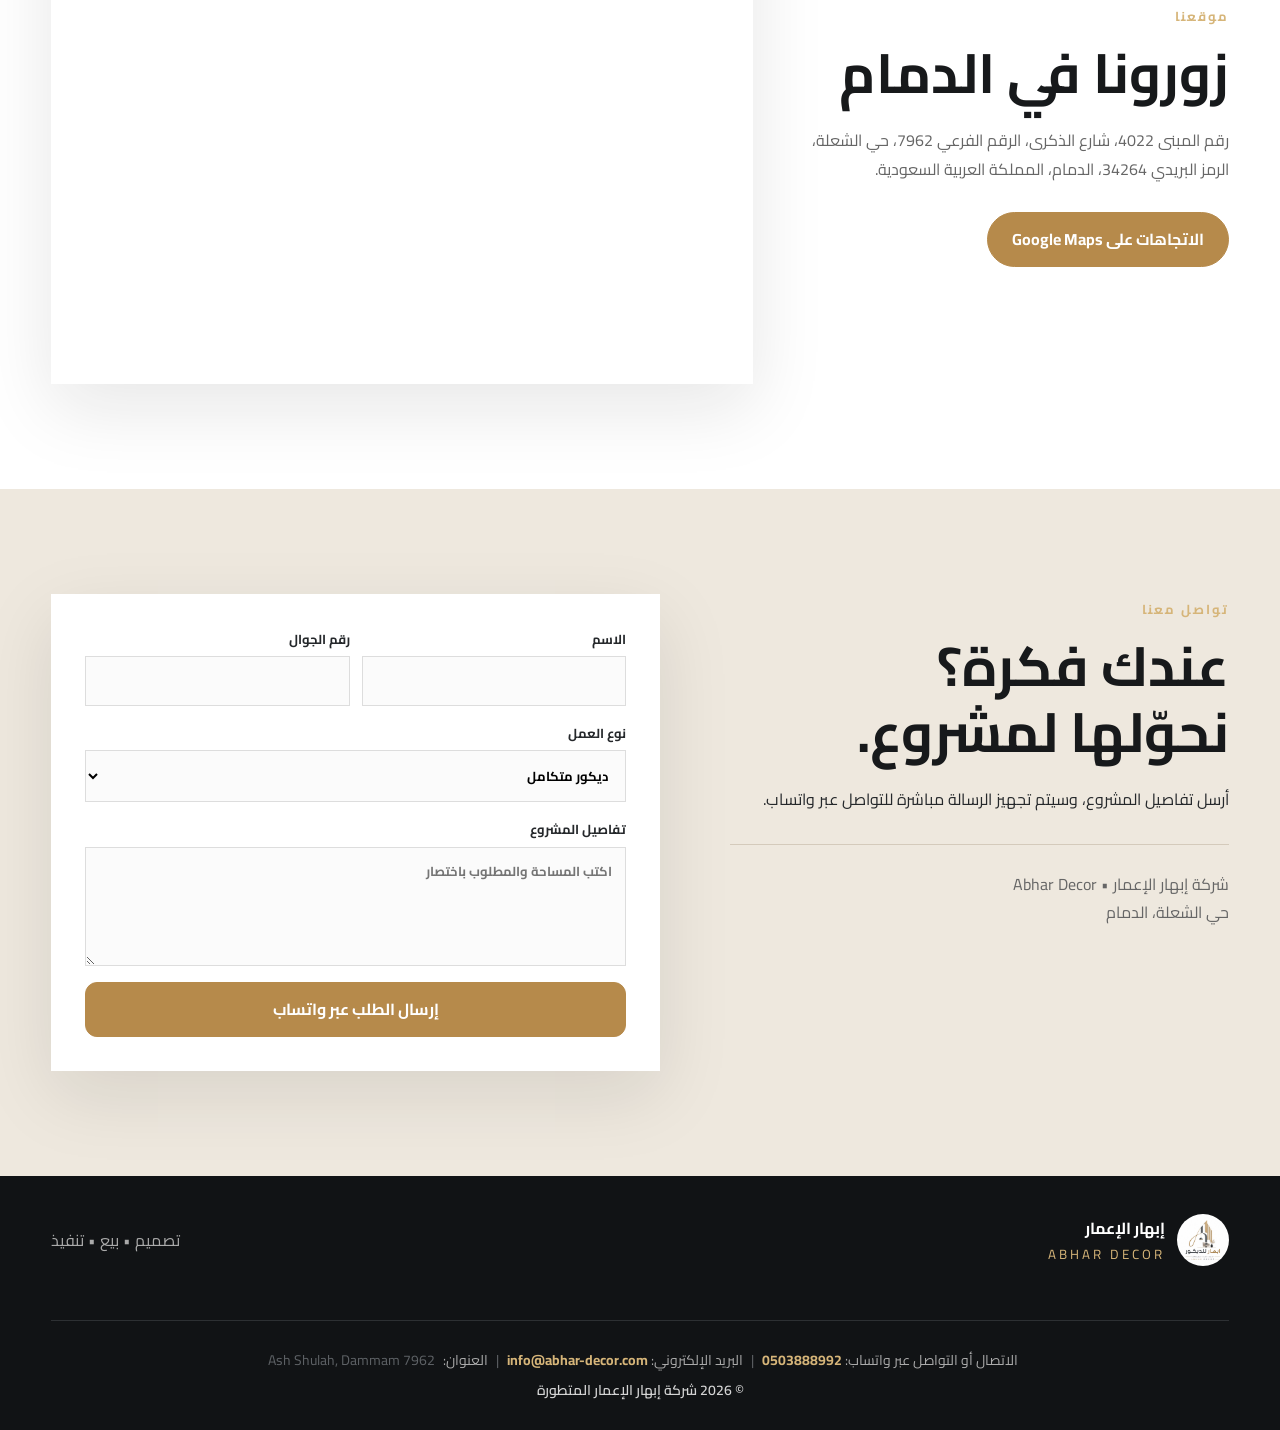
==== commit fd27c600: "Add files via upload" ====
--- a/index.html
+++ b/index.html
@@ -66,8 +66,10 @@
     <section class="section projects" id="projects">
       <div class="container">
         <div class="section-head reveal"><div><span class="section-kicker">معرض الأعمال</span><h2>مشاريع مختارة</h2></div><p>اختر التصنيف وشاهد الأعمال. الضغط على أي صورة يفتحها بحجم كامل مع تفاصيل المشروع.</p></div>
-        <div class="filters" id="filters"><button class="filter active" data-cat="الكل">الكل</button></div>
+        <div class="category-showcase" id="filters"><div class="loader">جاري تحميل التصنيفات...</div></div>
+        <div class="gallery-toolbar"><div id="activeCategoryTitle"><b>كل الأعمال</b><span>استعرض أحدث مشاريعنا</span></div><button class="back-categories" id="backCategories" type="button" hidden>عرض كل التصنيفات</button></div>
         <div id="gallery" class="gallery"><div class="loader">جاري تحميل الأعمال...</div></div>
+        <div class="gallery-more-wrap"><button class="btn ghost-dark" id="loadMore" type="button" hidden>عرض المزيد</button></div>
       </div>
     </section>
 
--- a/assets/css/style.css
+++ b/assets/css/style.css
@@ -16,3 +16,7 @@
 .projects{background:#f7f7f7}.projects .section-head{margin-bottom:28px}.filters{justify-content:center;margin-bottom:38px}.gallery{display:grid;grid-template-columns:repeat(3,minmax(0,1fr));gap:24px}.gallery-item,.gallery-item:nth-child(5n+1),.gallery-item:nth-child(5n+5){grid-column:auto;min-height:0;background:#fff;border-radius:16px;overflow:hidden;cursor:pointer;box-shadow:0 10px 28px rgba(20,20,20,.09);transition:transform .3s ease,box-shadow .3s ease}.gallery-item:hover{transform:translateY(-7px);box-shadow:0 20px 38px rgba(20,20,20,.14)}.gallery-image{height:230px;overflow:hidden;background:#eee}.gallery-item img{width:100%;height:100%;min-height:0;object-fit:cover;transition:.55s ease}.gallery-item:hover img{transform:scale(1.05)}.gallery-overlay{display:none}.gallery-card-body{padding:23px 22px 25px;text-align:center}.gallery-category{display:inline-block;color:var(--gold);font-size:12px;font-weight:700;margin-bottom:7px}.gallery-card-body h3{font-size:21px;line-height:1.4;margin:0 0 9px;color:var(--ink)}.gallery-card-body p{margin:0 auto 17px;color:#666;font-size:14px;line-height:1.9;min-height:54px}.gallery-view{border:0;background:transparent;color:var(--gold);font-weight:700;cursor:pointer;padding:0}.social-section{background:#fff}.social-heading{text-align:center;max-width:720px;margin:0 auto 42px}.social-heading h2{font-size:clamp(32px,4vw,48px);margin:8px 0 10px;color:var(--ink)}.social-heading p{color:#777;margin:0}.social-grid{display:grid;grid-template-columns:repeat(3,minmax(0,1fr));gap:22px;max-width:980px;margin:auto}.social-card{min-height:205px;border-radius:18px;background:#fff;box-shadow:0 10px 30px rgba(0,0,0,.06);display:flex;flex-direction:column;align-items:center;justify-content:center;padding:28px 18px;transition:.3s;border:1px solid #f3f3f3}.social-card:hover{transform:translateY(-6px);box-shadow:0 18px 42px rgba(0,0,0,.1);border-color:#eadfcf}.social-icon{width:66px;height:66px;display:grid;place-items:center;margin-bottom:15px}.social-icon svg{width:58px;height:58px;fill:none;stroke:currentColor;stroke-width:1.6}.social-icon .fill,.social-card:not(.social-instagram) .social-icon path{fill:currentColor;stroke:none}.social-card strong{font-size:18px;color:var(--ink)}.social-card>span:last-child{font-size:13px;color:#777;margin-top:5px}.social-instagram .social-icon{color:#c13584}.social-facebook .social-icon{color:#1877f2}.social-tiktok .social-icon{color:#111}.social-snapchat .social-icon{color:#ffcc00}.social-x .social-icon{color:#111}.social-googleMaps .social-icon{color:#4285f4}.footer-main{display:flex;align-items:center;justify-content:space-between;gap:30px}.footer-contact{border-top:1px solid #2d3033;margin-top:25px;padding-top:22px;text-align:center}.footer-contact p{margin:5px 0}.footer-link{color:#d6b579;font-weight:700}.footer-link:hover{text-decoration:underline}
 @media(max-width:900px){.gallery,.social-grid{grid-template-columns:repeat(2,minmax(0,1fr))}}
 @media(max-width:620px){.gallery,.social-grid{grid-template-columns:1fr}.gallery-image{height:245px}.gallery-card-body p{min-height:0}.social-card{min-height:175px}.footer-main{flex-direction:column;text-align:center}.footer-contact span{display:none}.footer-contact .footer-link,#footerAddress{display:block;margin:4px 0}}
+/* V10: category-first portfolio */
+.category-showcase{display:grid;grid-template-columns:repeat(4,minmax(0,1fr));gap:16px;margin:8px 0 34px}.category-card{position:relative;min-height:150px;border:1px solid #e8dfd1;border-radius:18px;overflow:hidden;background:#fff;padding:0;cursor:pointer;text-align:right;box-shadow:0 8px 24px rgba(20,20,20,.06);transition:.3s}.category-card:hover,.category-card.active{transform:translateY(-5px);border-color:var(--gold);box-shadow:0 16px 34px rgba(20,20,20,.11)}.category-card img{position:absolute;inset:0;width:100%;height:100%;object-fit:cover}.category-card-shade{position:absolute;inset:0;background:linear-gradient(0deg,rgba(13,14,15,.83),rgba(13,14,15,.08) 65%)}.category-card-copy{position:absolute;right:16px;left:16px;bottom:14px;color:#fff;display:flex;align-items:end;justify-content:space-between;gap:10px}.category-card-copy b{font-size:17px}.category-card-copy small{font-size:11px;color:#e8c98f;white-space:nowrap}.category-all{display:flex;align-items:center;justify-content:center;gap:13px;background:#202326;color:#fff;text-align:center}.category-all .category-card-icon{font-size:34px;color:var(--gold2)}.category-all div{display:grid;text-align:right}.category-all small{color:#d1b47e}.gallery-toolbar{display:flex;align-items:center;justify-content:space-between;gap:20px;margin:8px 0 20px;padding-top:6px}.gallery-toolbar #activeCategoryTitle{display:grid}.gallery-toolbar b{font-size:22px;color:var(--ink)}.gallery-toolbar span{font-size:13px;color:#777;margin-top:3px}.back-categories{border:1px solid #d9c6a8;background:#fff;color:#8a6331;border-radius:99px;padding:9px 16px;cursor:pointer}.gallery-more-wrap{text-align:center;margin-top:28px}.ghost-dark{background:transparent!important;color:var(--ink)!important;border:1px solid #d7c7ad!important}.ghost-dark:hover{background:#202326!important;color:#fff!important}
+@media(max-width:980px){.category-showcase{grid-template-columns:repeat(2,minmax(0,1fr))}}
+@media(max-width:620px){.category-showcase{grid-template-columns:1fr 1fr;gap:10px}.category-card{min-height:120px;border-radius:14px}.category-card-copy{right:11px;left:11px;bottom:10px;display:grid}.category-card-copy b{font-size:14px}.category-card-copy small{font-size:10px}.gallery-toolbar{align-items:flex-start}.gallery-toolbar b{font-size:19px}}
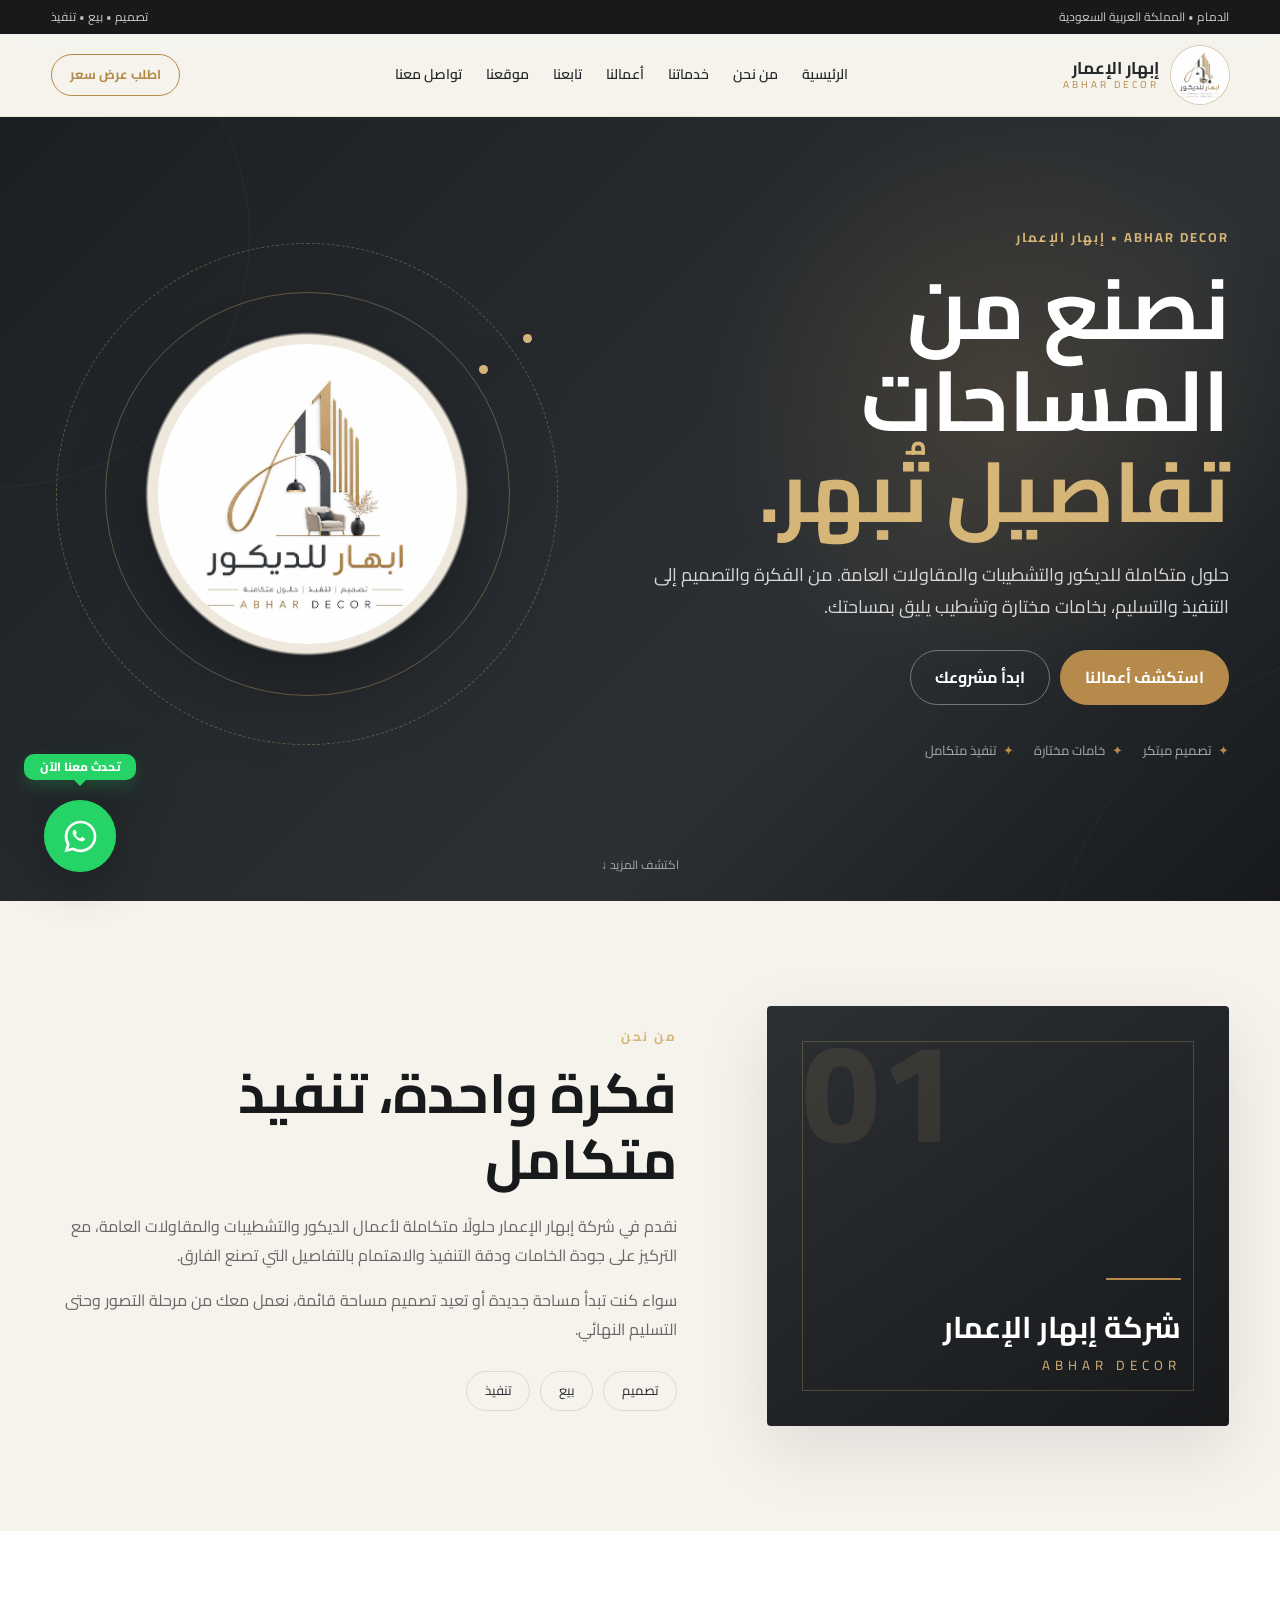
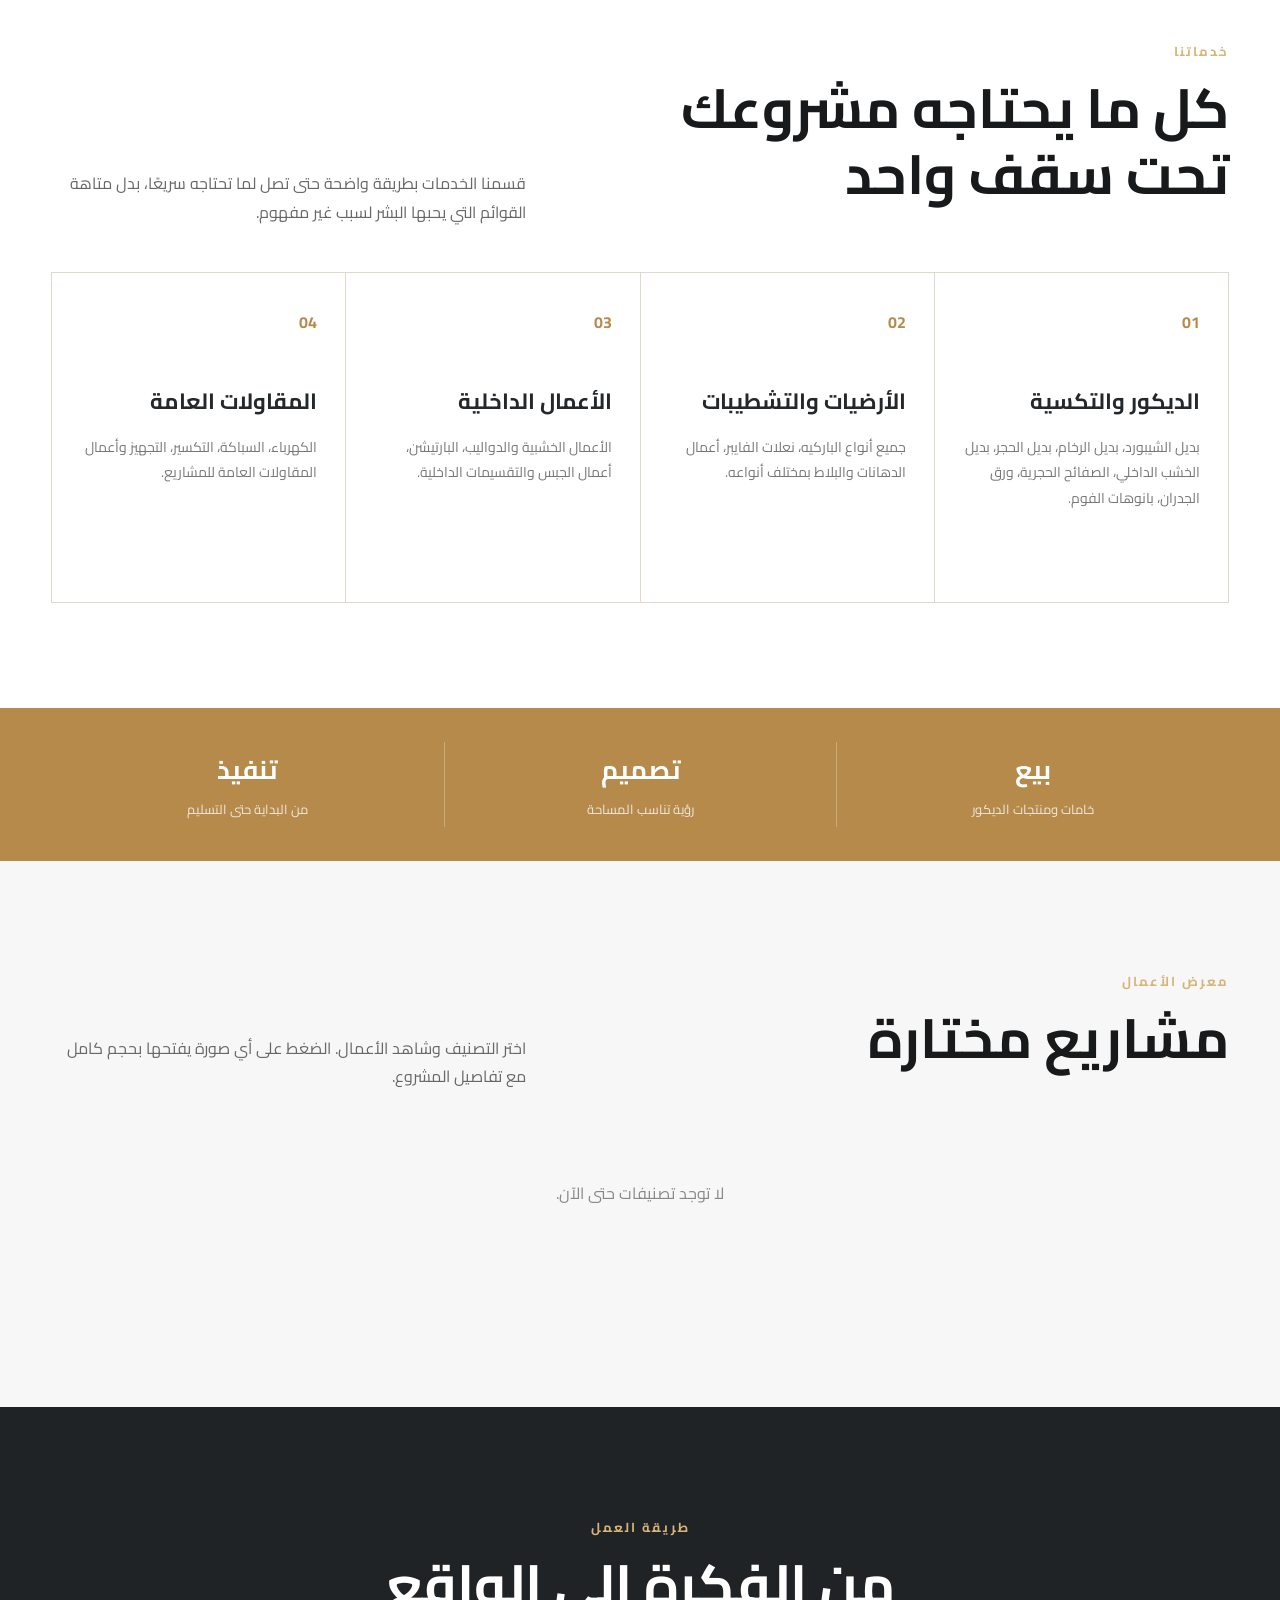
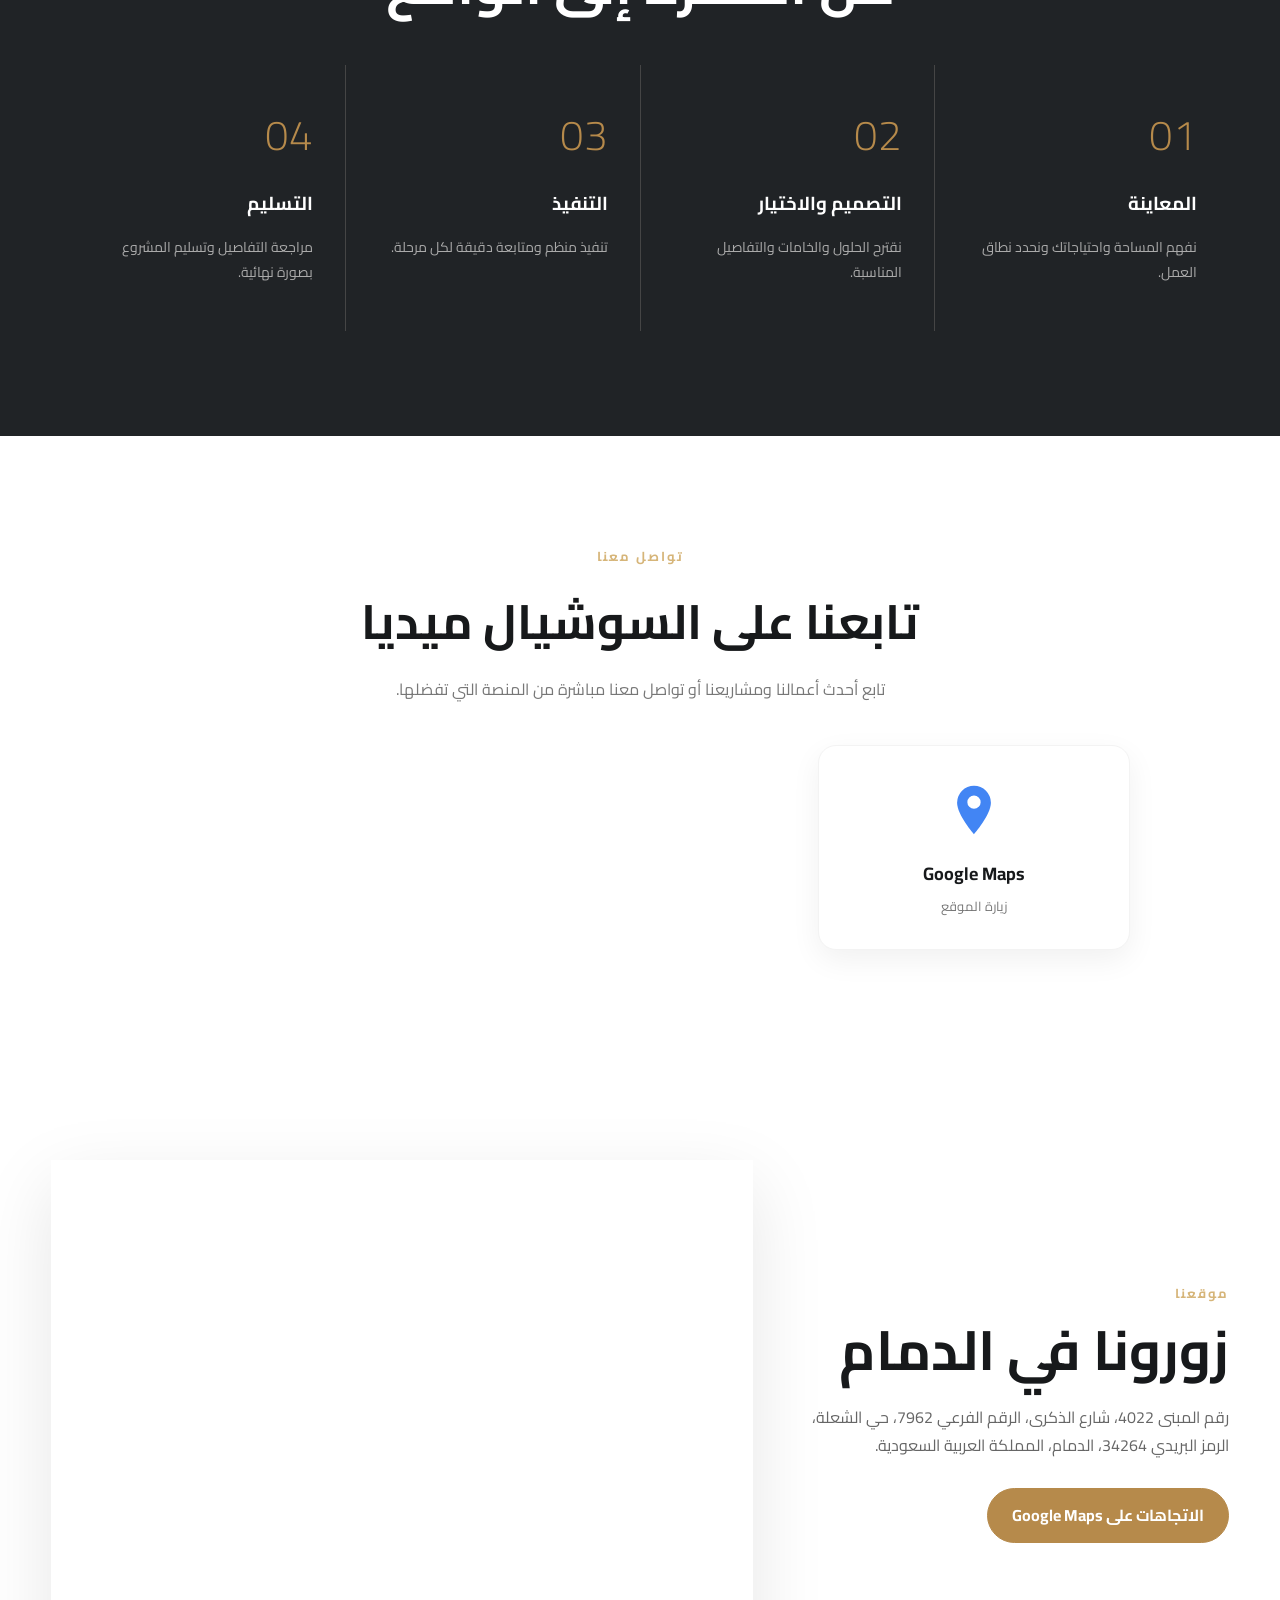
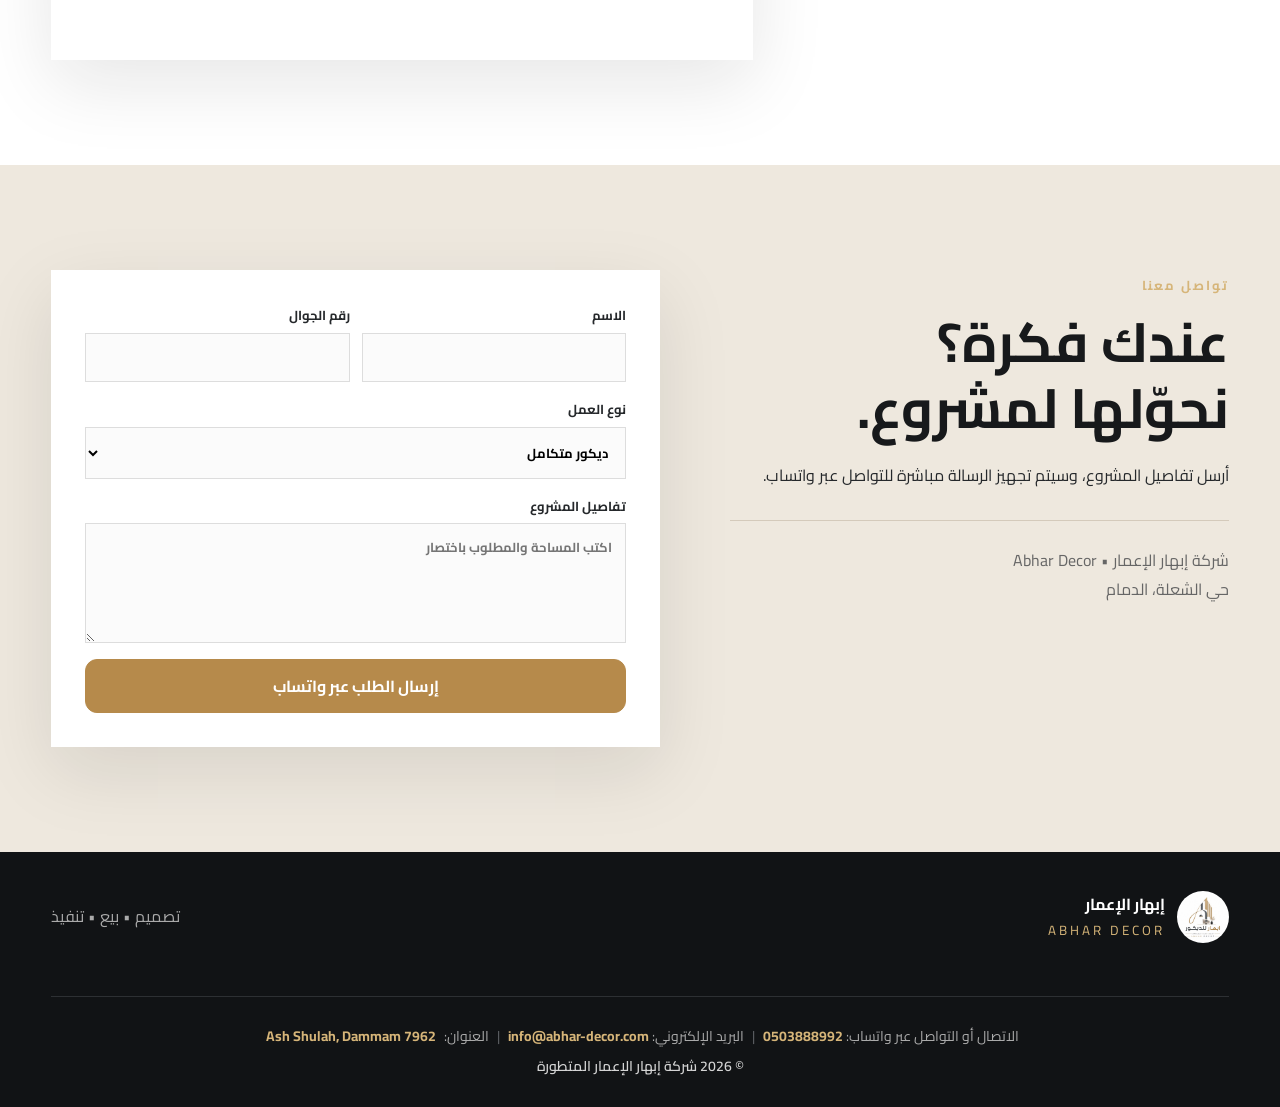
==== commit eb1bf5f5: "Add files via upload" ====
--- a/index.html
+++ b/index.html
@@ -67,9 +67,11 @@
       <div class="container">
         <div class="section-head reveal"><div><span class="section-kicker">معرض الأعمال</span><h2>مشاريع مختارة</h2></div><p>اختر التصنيف وشاهد الأعمال. الضغط على أي صورة يفتحها بحجم كامل مع تفاصيل المشروع.</p></div>
         <div class="category-showcase" id="filters"><div class="loader">جاري تحميل التصنيفات...</div></div>
-        <div class="gallery-toolbar"><div id="activeCategoryTitle"><b>كل الأعمال</b><span>استعرض أحدث مشاريعنا</span></div><button class="back-categories" id="backCategories" type="button" hidden>عرض كل التصنيفات</button></div>
-        <div id="gallery" class="gallery"><div class="loader">جاري تحميل الأعمال...</div></div>
-        <div class="gallery-more-wrap"><button class="btn ghost-dark" id="loadMore" type="button" hidden>عرض المزيد</button></div>
+        <div class="project-results" id="projectResults" hidden>
+          <div class="gallery-toolbar"><div id="activeCategoryTitle"></div><button class="back-categories" id="backCategories" type="button">العودة للتصنيفات</button></div>
+          <div id="gallery" class="gallery"></div>
+          <div class="gallery-more-wrap"><button class="btn ghost-dark" id="loadMore" type="button" hidden>عرض المزيد</button></div>
+        </div>
       </div>
     </section>
 
--- a/assets/css/style.css
+++ b/assets/css/style.css
@@ -20,3 +20,9 @@
 .category-showcase{display:grid;grid-template-columns:repeat(4,minmax(0,1fr));gap:16px;margin:8px 0 34px}.category-card{position:relative;min-height:150px;border:1px solid #e8dfd1;border-radius:18px;overflow:hidden;background:#fff;padding:0;cursor:pointer;text-align:right;box-shadow:0 8px 24px rgba(20,20,20,.06);transition:.3s}.category-card:hover,.category-card.active{transform:translateY(-5px);border-color:var(--gold);box-shadow:0 16px 34px rgba(20,20,20,.11)}.category-card img{position:absolute;inset:0;width:100%;height:100%;object-fit:cover}.category-card-shade{position:absolute;inset:0;background:linear-gradient(0deg,rgba(13,14,15,.83),rgba(13,14,15,.08) 65%)}.category-card-copy{position:absolute;right:16px;left:16px;bottom:14px;color:#fff;display:flex;align-items:end;justify-content:space-between;gap:10px}.category-card-copy b{font-size:17px}.category-card-copy small{font-size:11px;color:#e8c98f;white-space:nowrap}.category-all{display:flex;align-items:center;justify-content:center;gap:13px;background:#202326;color:#fff;text-align:center}.category-all .category-card-icon{font-size:34px;color:var(--gold2)}.category-all div{display:grid;text-align:right}.category-all small{color:#d1b47e}.gallery-toolbar{display:flex;align-items:center;justify-content:space-between;gap:20px;margin:8px 0 20px;padding-top:6px}.gallery-toolbar #activeCategoryTitle{display:grid}.gallery-toolbar b{font-size:22px;color:var(--ink)}.gallery-toolbar span{font-size:13px;color:#777;margin-top:3px}.back-categories{border:1px solid #d9c6a8;background:#fff;color:#8a6331;border-radius:99px;padding:9px 16px;cursor:pointer}.gallery-more-wrap{text-align:center;margin-top:28px}.ghost-dark{background:transparent!important;color:var(--ink)!important;border:1px solid #d7c7ad!important}.ghost-dark:hover{background:#202326!important;color:#fff!important}
 @media(max-width:980px){.category-showcase{grid-template-columns:repeat(2,minmax(0,1fr))}}
 @media(max-width:620px){.category-showcase{grid-template-columns:1fr 1fr;gap:10px}.category-card{min-height:120px;border-radius:14px}.category-card-copy{right:11px;left:11px;bottom:10px;display:grid}.category-card-copy b{font-size:14px}.category-card-copy small{font-size:10px}.gallery-toolbar{align-items:flex-start}.gallery-toolbar b{font-size:19px}}
+
+/* V13: category-only initial portfolio view */
+.project-results[hidden]{display:none!important}.project-results{margin-top:12px;scroll-margin-top:120px;animation:projectReveal .38s ease both}.category-showcase .category-card{min-height:175px}.category-showcase .category-card.active{outline:2px solid rgba(182,138,75,.18);outline-offset:3px}.gallery-toolbar{border-top:1px solid #e8dfd1;padding-top:24px;margin-top:10px}.back-categories{transition:.25s}.back-categories:hover{background:#202326;color:#fff;border-color:#202326}@keyframes projectReveal{from{opacity:0;transform:translateY(14px)}to{opacity:1;transform:none}}
+
+/* V14: footer address accent */
+#footerAddress{color:var(--gold2);font-weight:700}
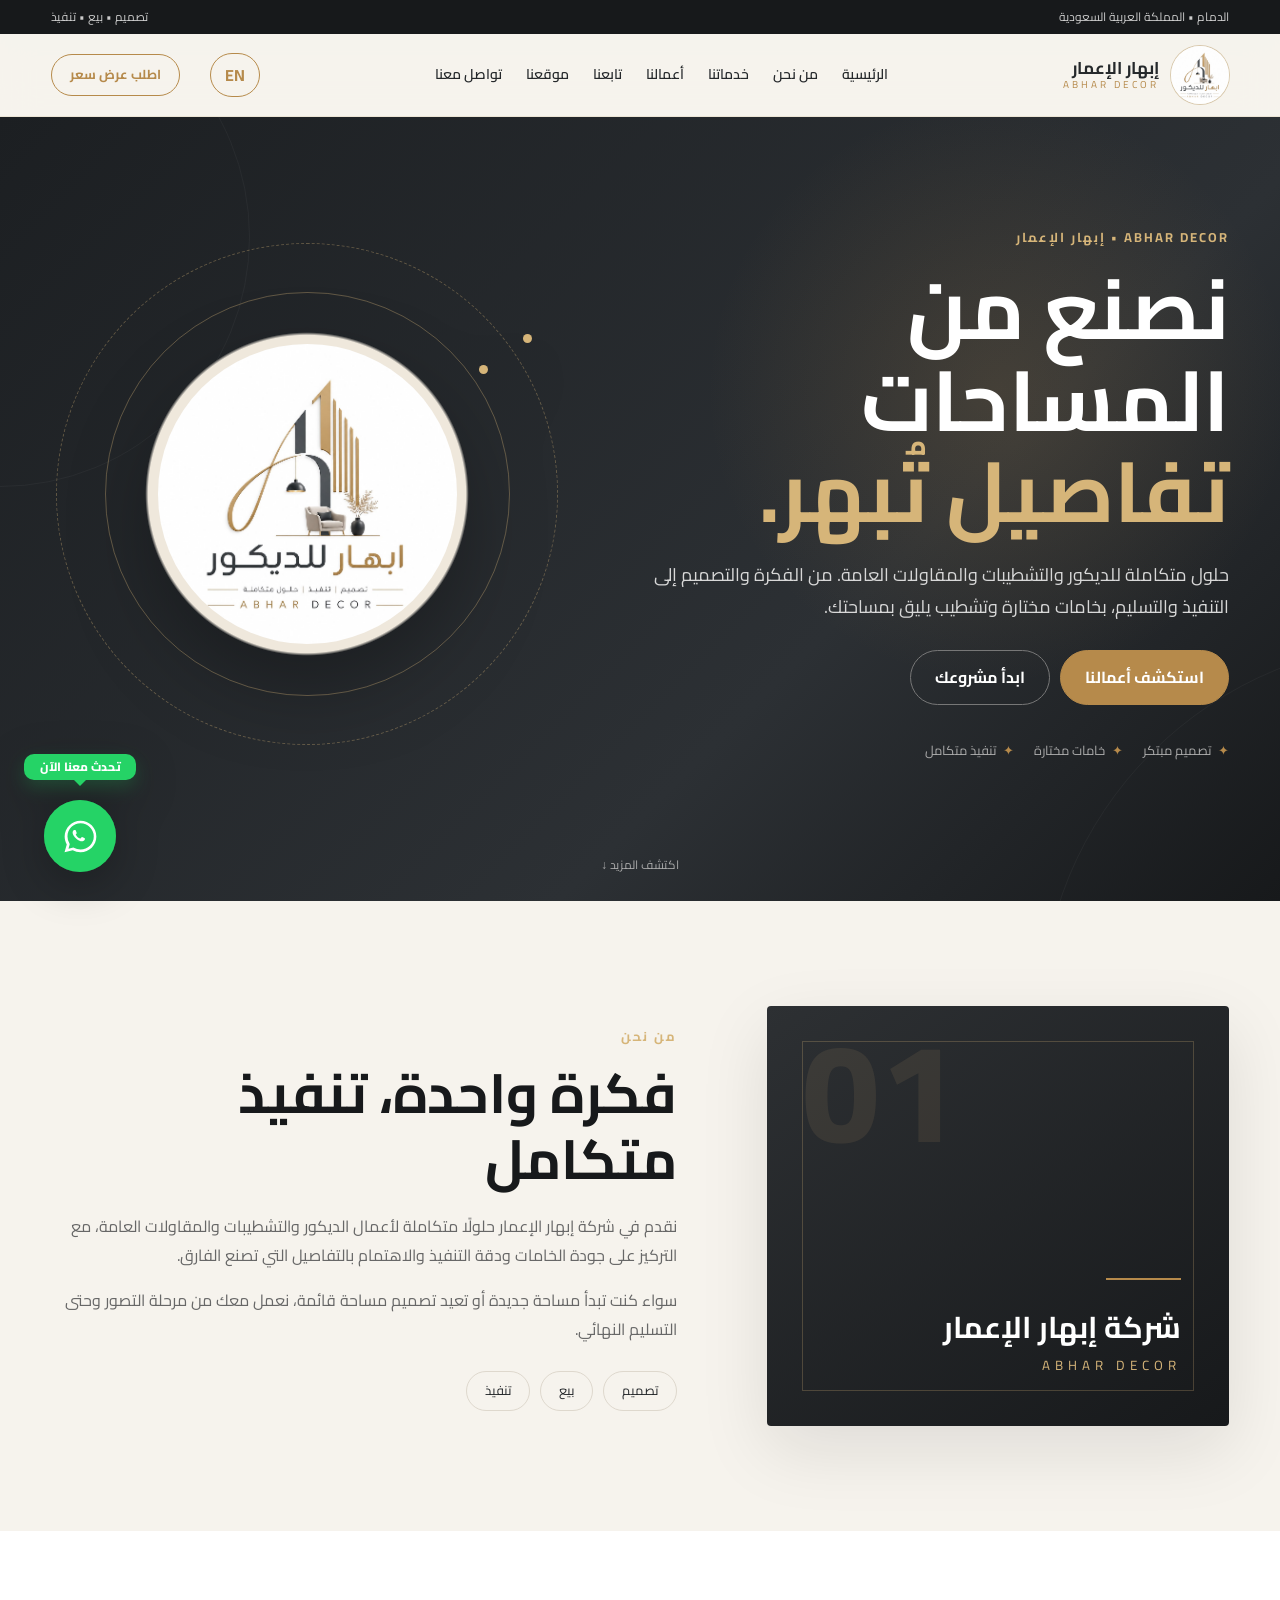
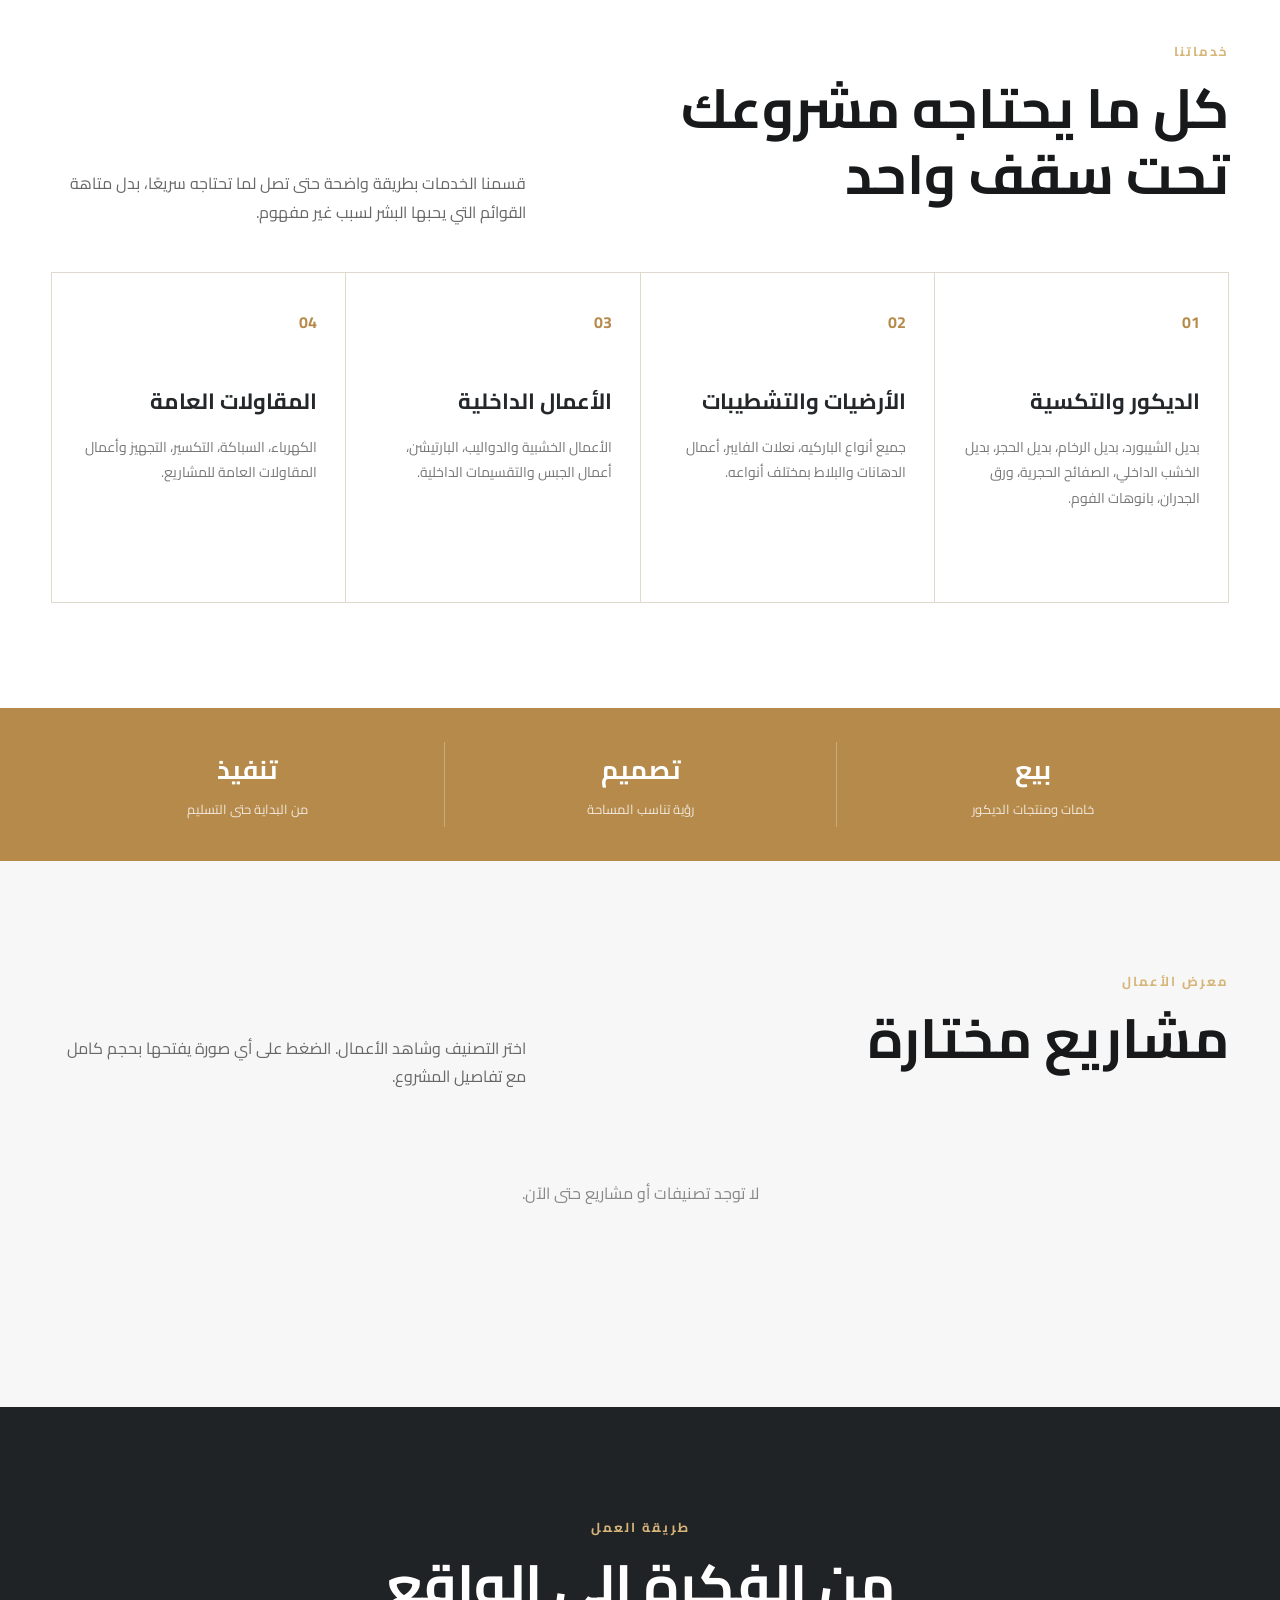
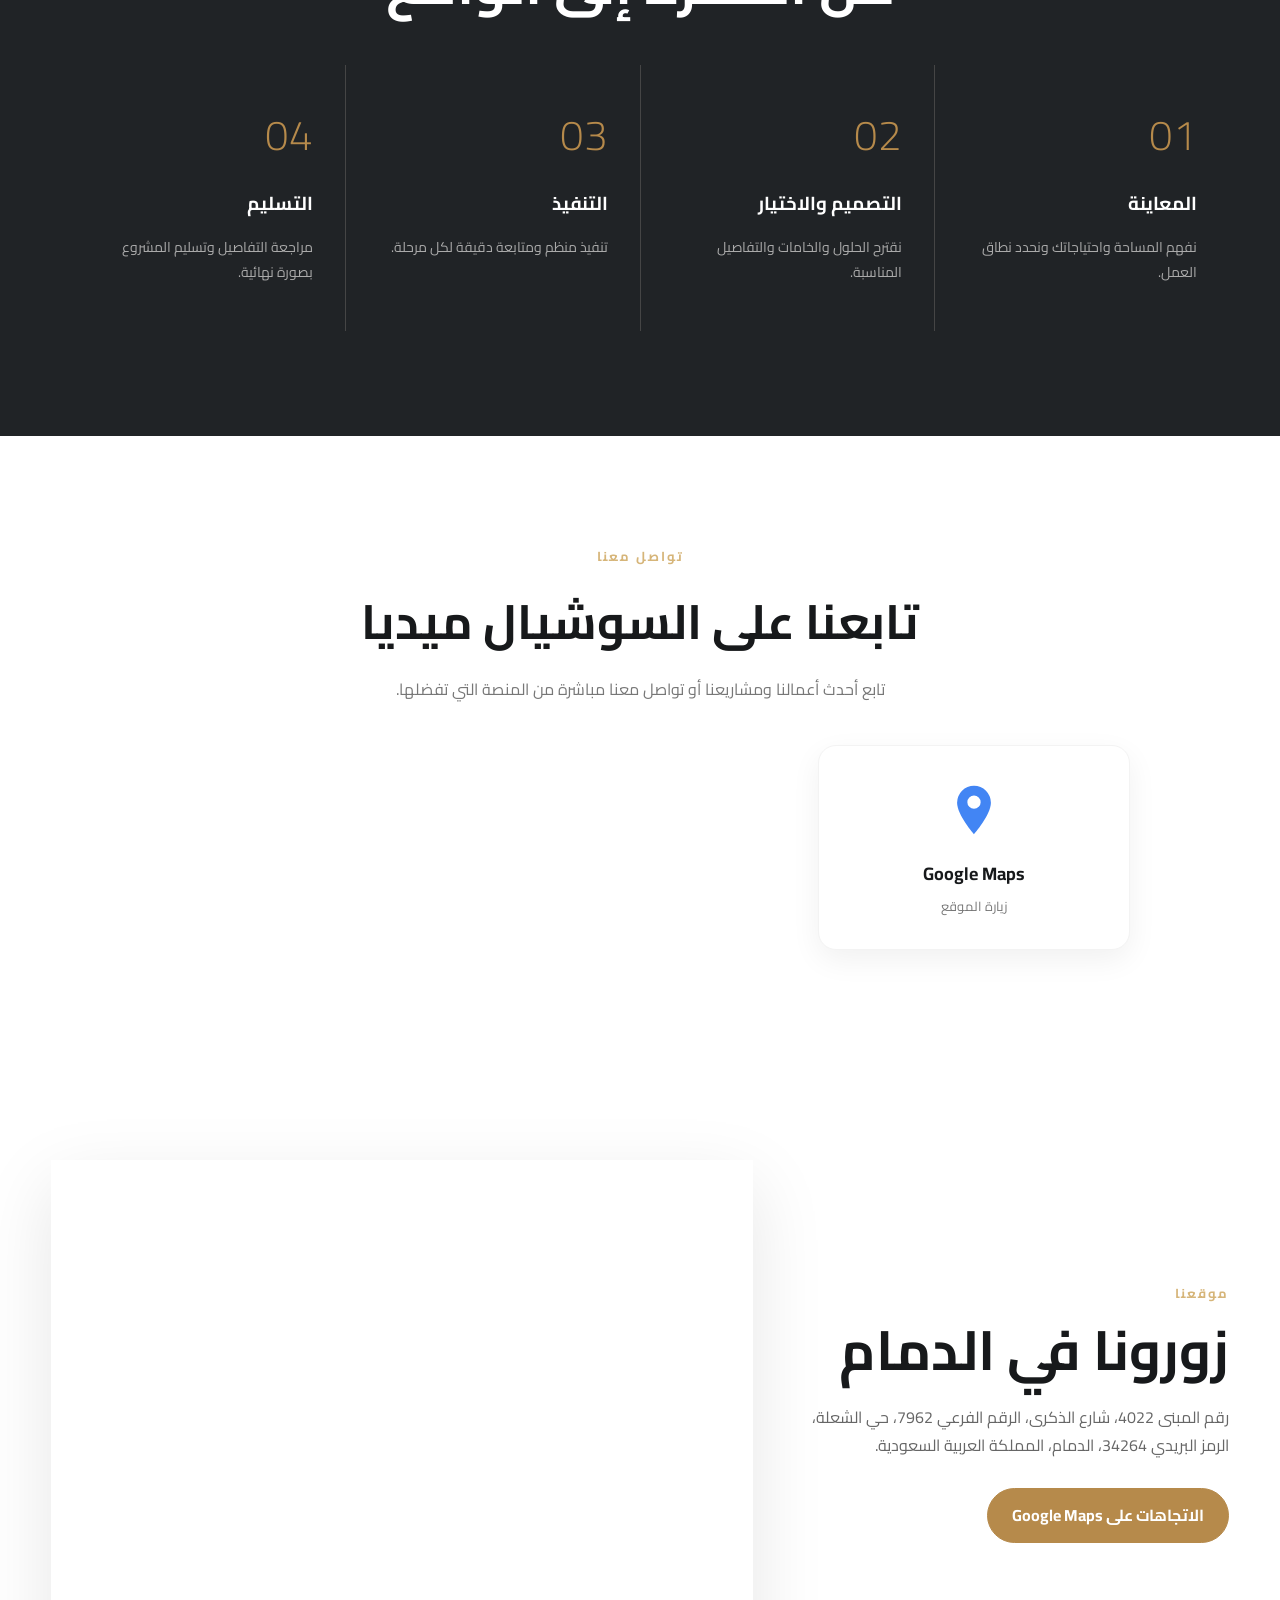
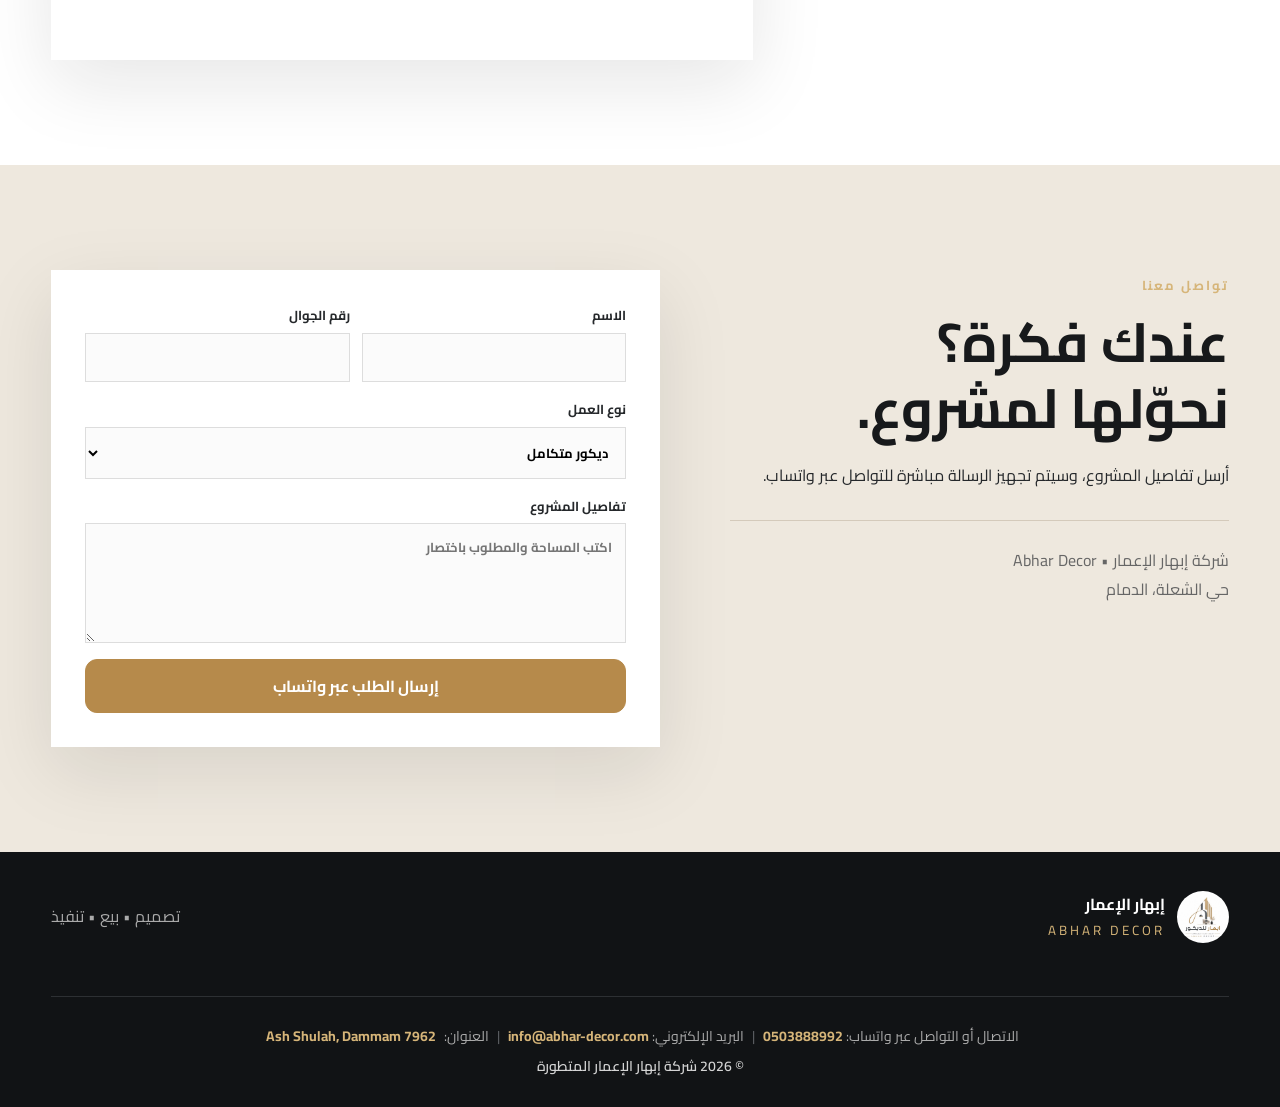
==== commit 75e91945: "Add files via upload" ====
--- a/index.html
+++ b/index.html
@@ -20,7 +20,7 @@
       <nav class="navlinks" id="navLinks">
         <a href="#home">الرئيسية</a><a href="#about">من نحن</a><a href="#services">خدماتنا</a><a href="#projects">أعمالنا</a><a href="#social">تابعنا</a><a href="#location">موقعنا</a><a href="#contact">تواصل معنا</a>
       </nav>
-      <a class="nav-cta" href="#contact">اطلب عرض سعر</a>
+      <button class="lang-switch" id="langSwitch" type="button" aria-label="Change language">EN</button><a class="nav-cta" href="#contact">اطلب عرض سعر</a>
     </div>
   </header>
 
--- a/assets/css/style.css
+++ b/assets/css/style.css
@@ -26,3 +26,8 @@
 
 /* V14: footer address accent */
 #footerAddress{color:var(--gold2);font-weight:700}
+
+/* V24 bilingual */
+.lang-switch{border:1px solid var(--gold);background:transparent;color:var(--gold);border-radius:999px;padding:7px 13px;cursor:pointer;font-weight:700;min-width:50px}.lang-switch:hover{background:var(--gold);color:#fff}
+html[dir="ltr"] body{text-align:left}html[dir="ltr"] .navlinks a:after{left:0;right:auto}html[dir="ltr"] .hero-points span:before{margin-left:0;margin-right:7px}html[dir="ltr"] .visual-number{left:auto;right:35px}html[dir="ltr"] .numbers-grid div{border-left:0;border-right:1px solid rgba(255,255,255,.28)}html[dir="ltr"] .numbers-grid div:last-child{border-right:0}html[dir="ltr"] .footer-contact{direction:ltr!important}html[dir="ltr"] .wa-contact{direction:ltr}html[dir="ltr"] .quote-form input,html[dir="ltr"] .quote-form select,html[dir="ltr"] .quote-form textarea{text-align:left}html[dir="ltr"] .section-head,html[dir="ltr"] .contact-grid,html[dir="ltr"] .location-grid,html[dir="ltr"] .split{direction:ltr}
+@media(max-width:980px){.lang-switch{margin-inline-start:auto}.nav-cta{display:none}}
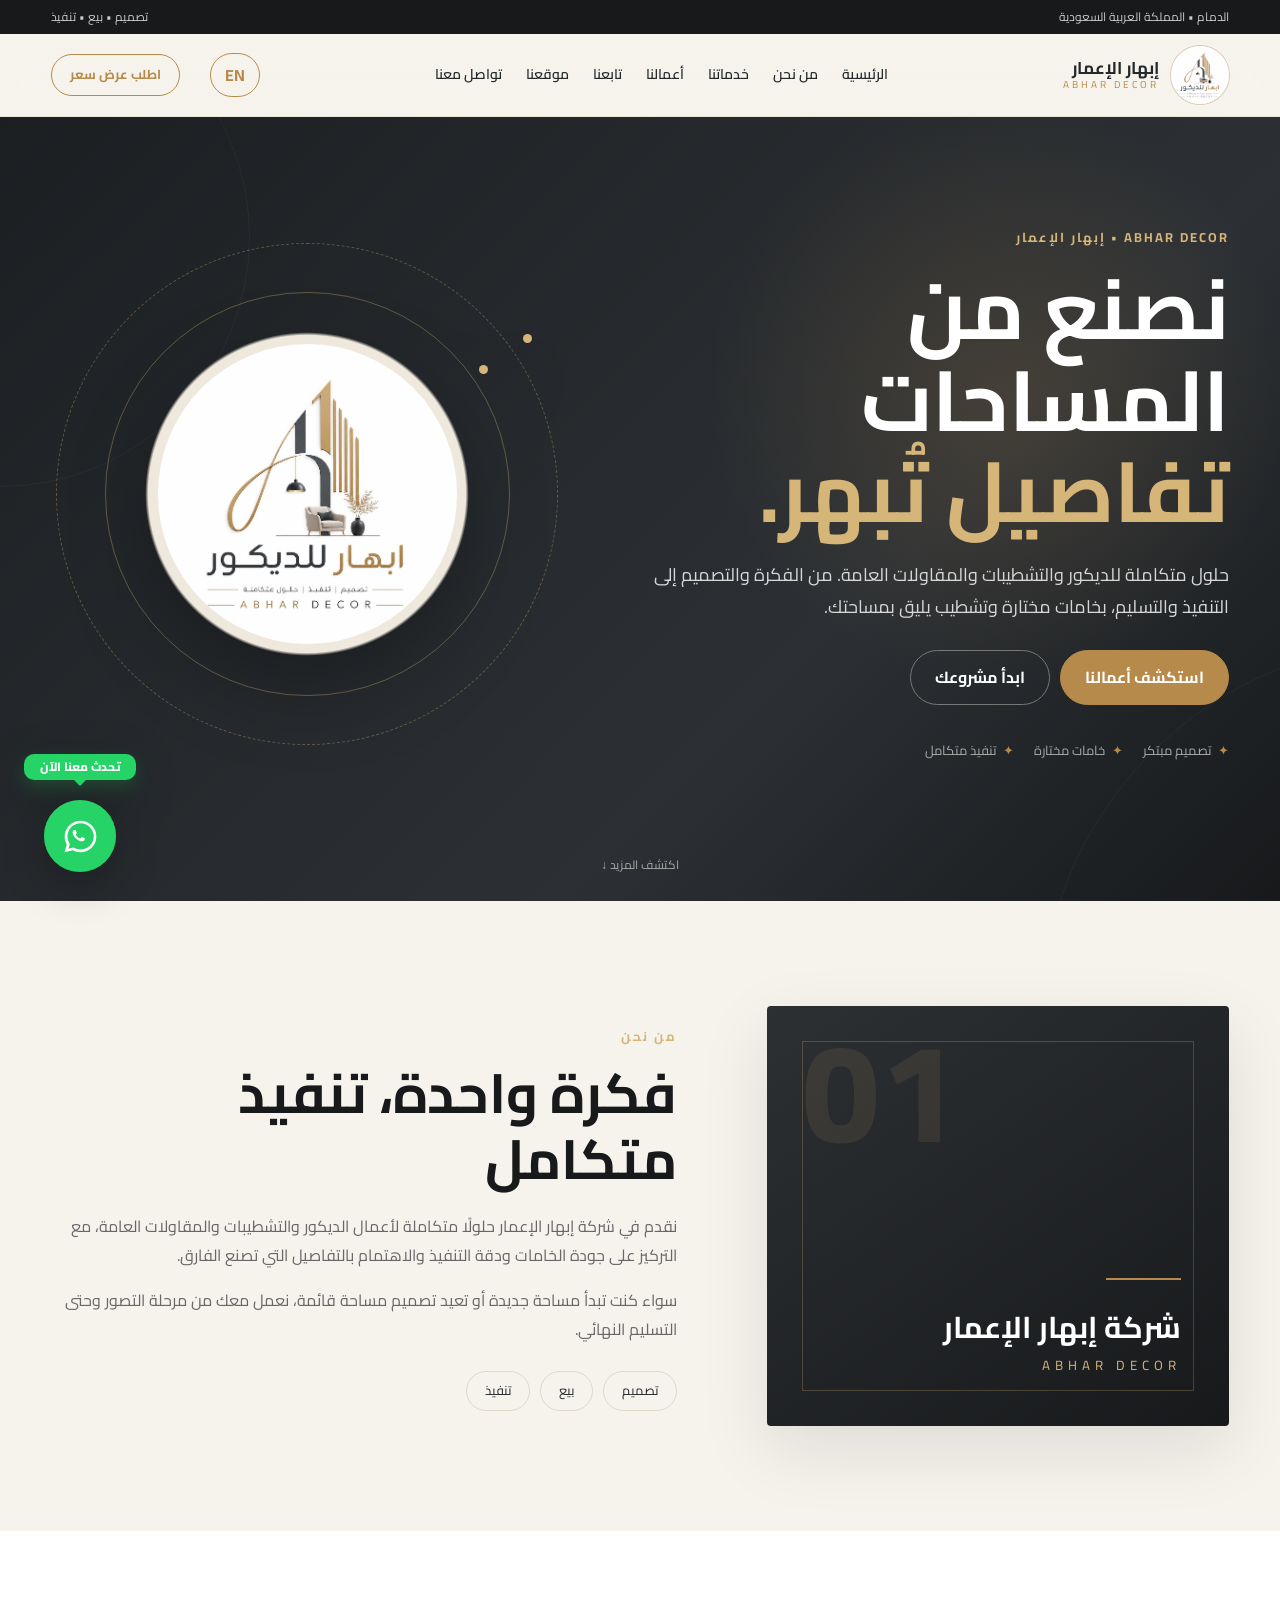
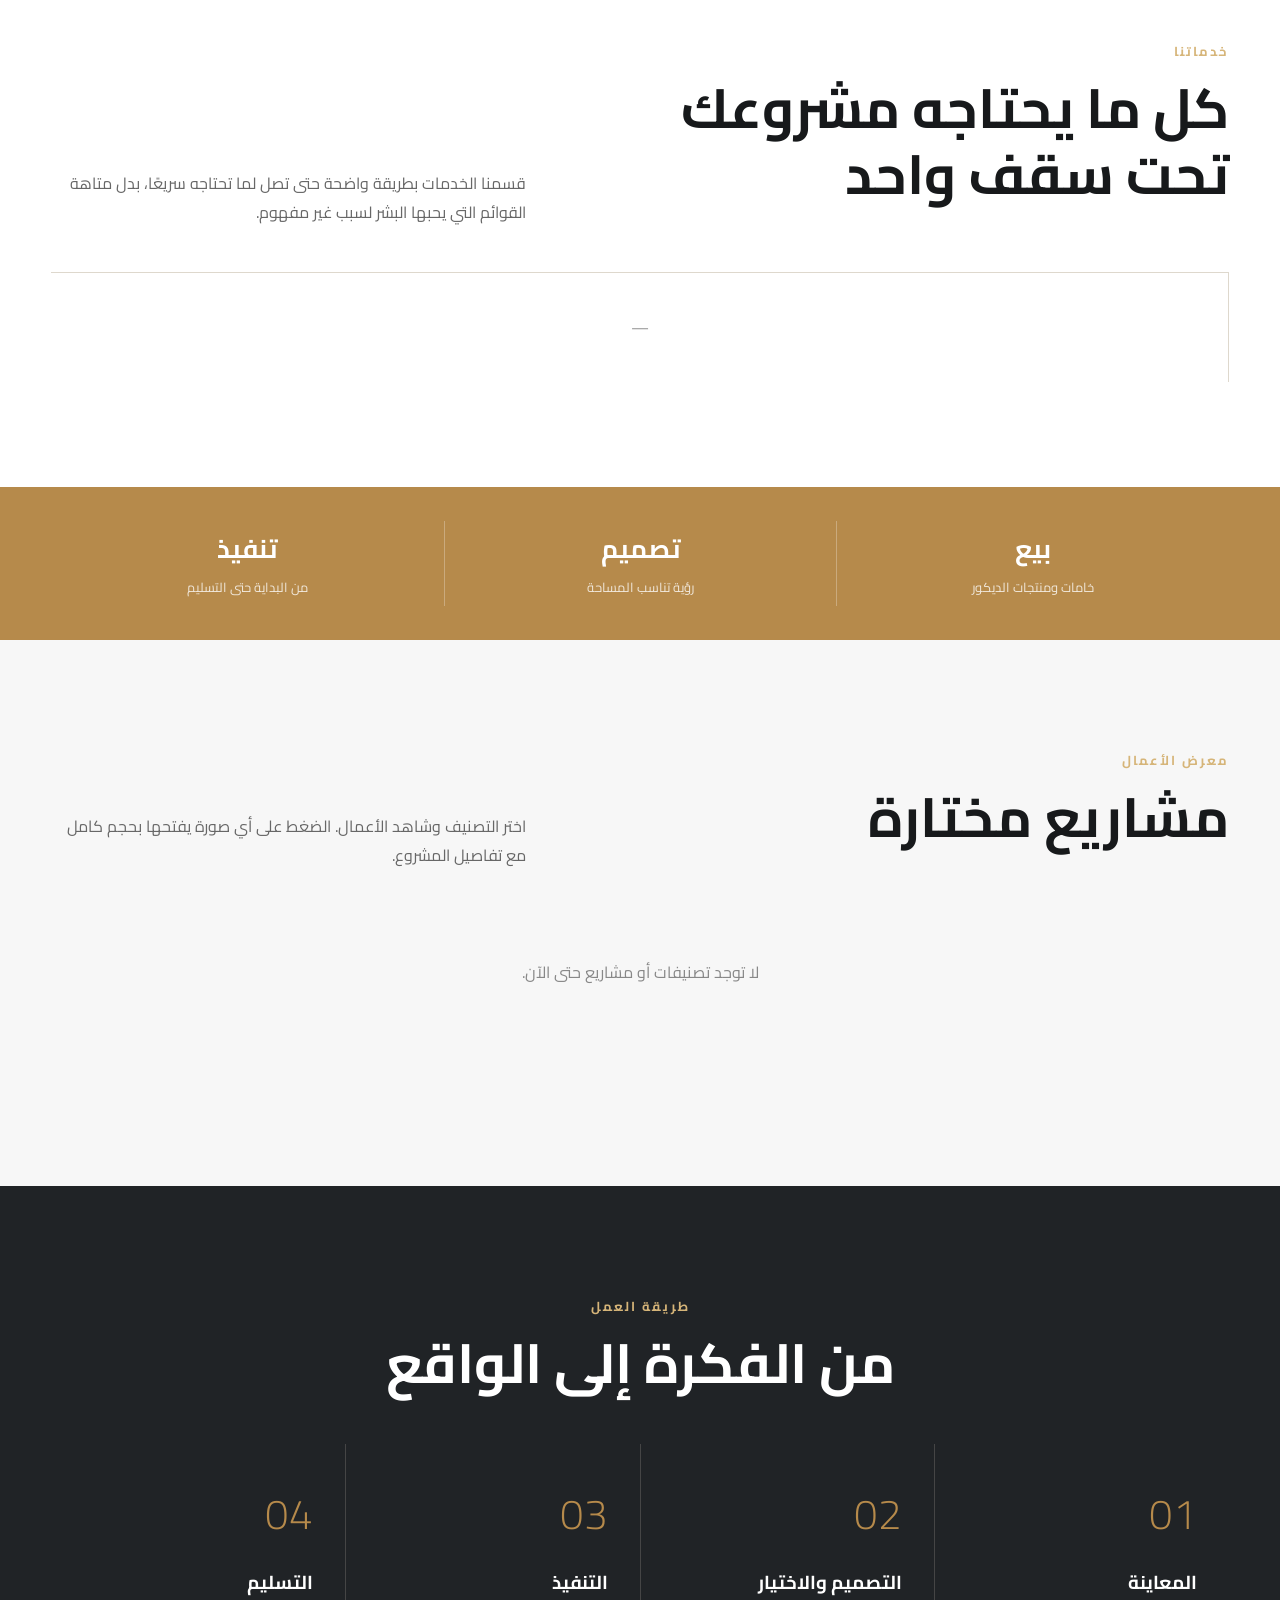
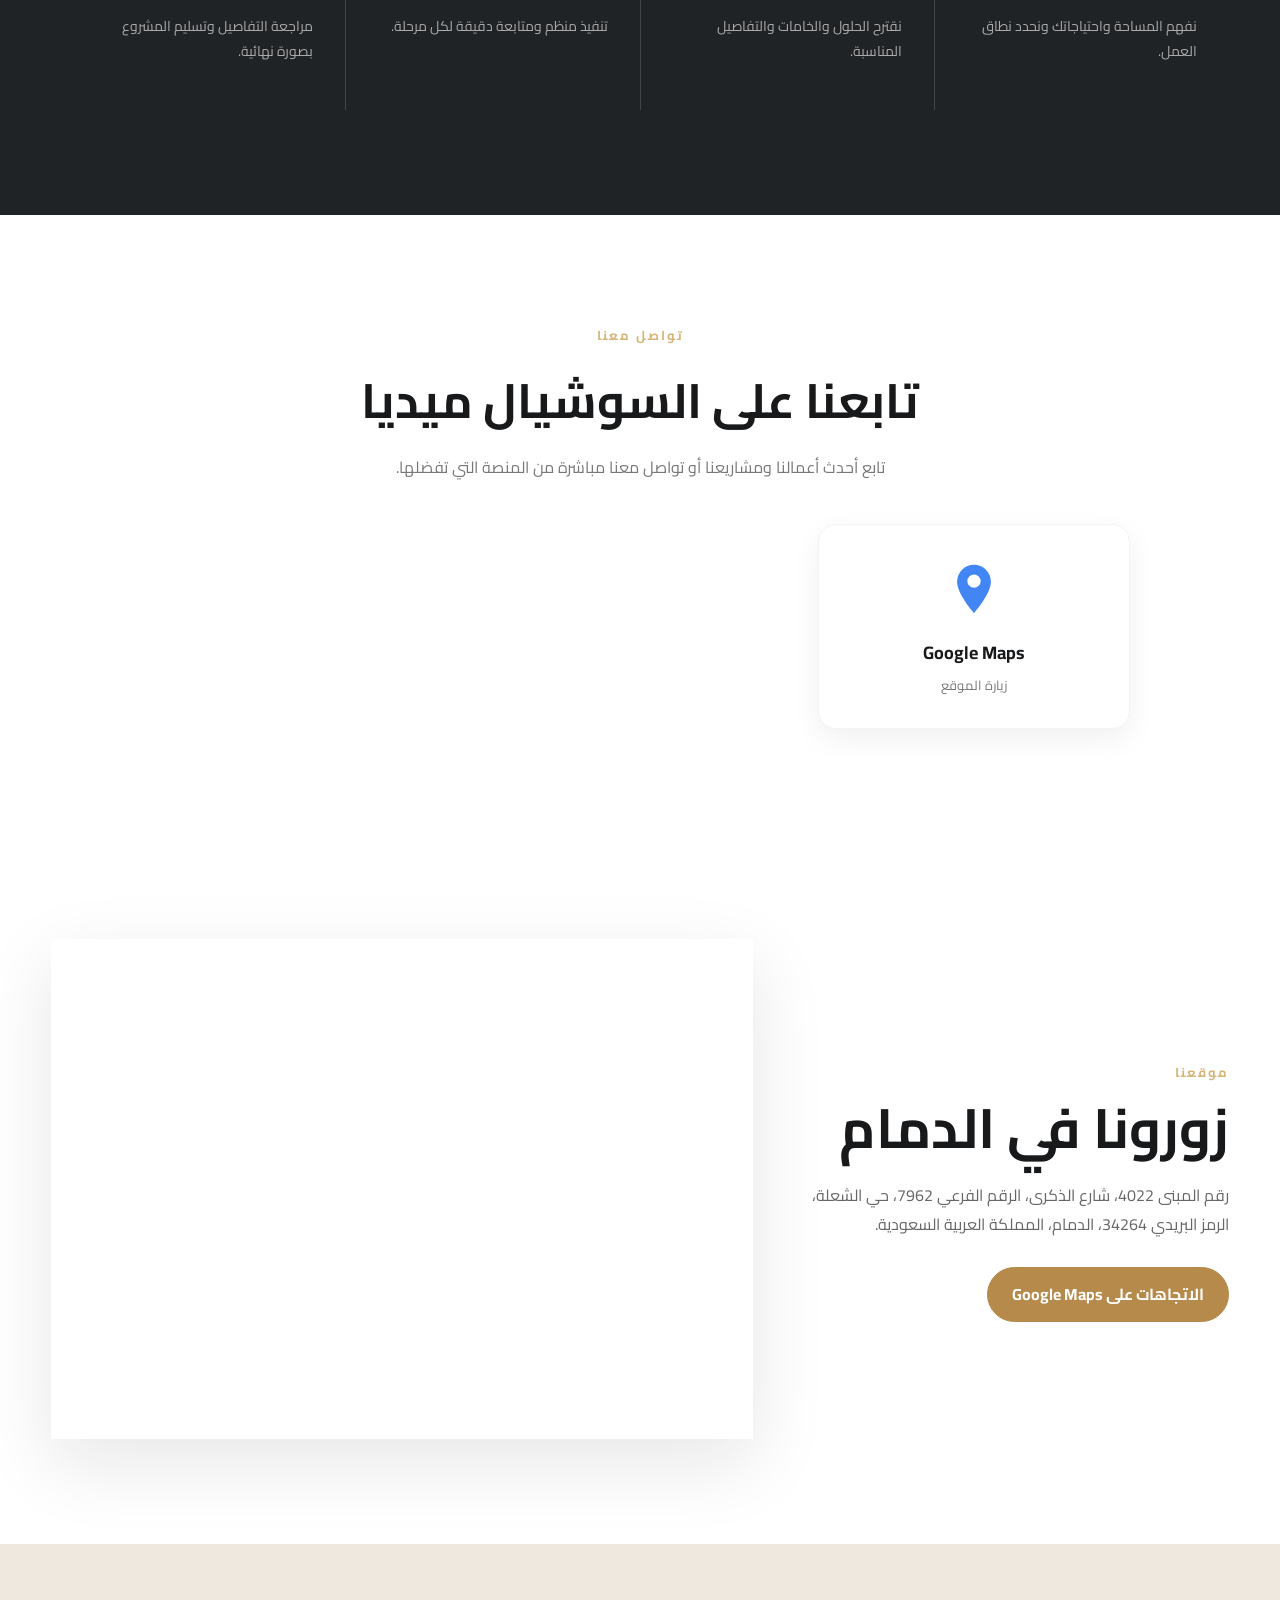
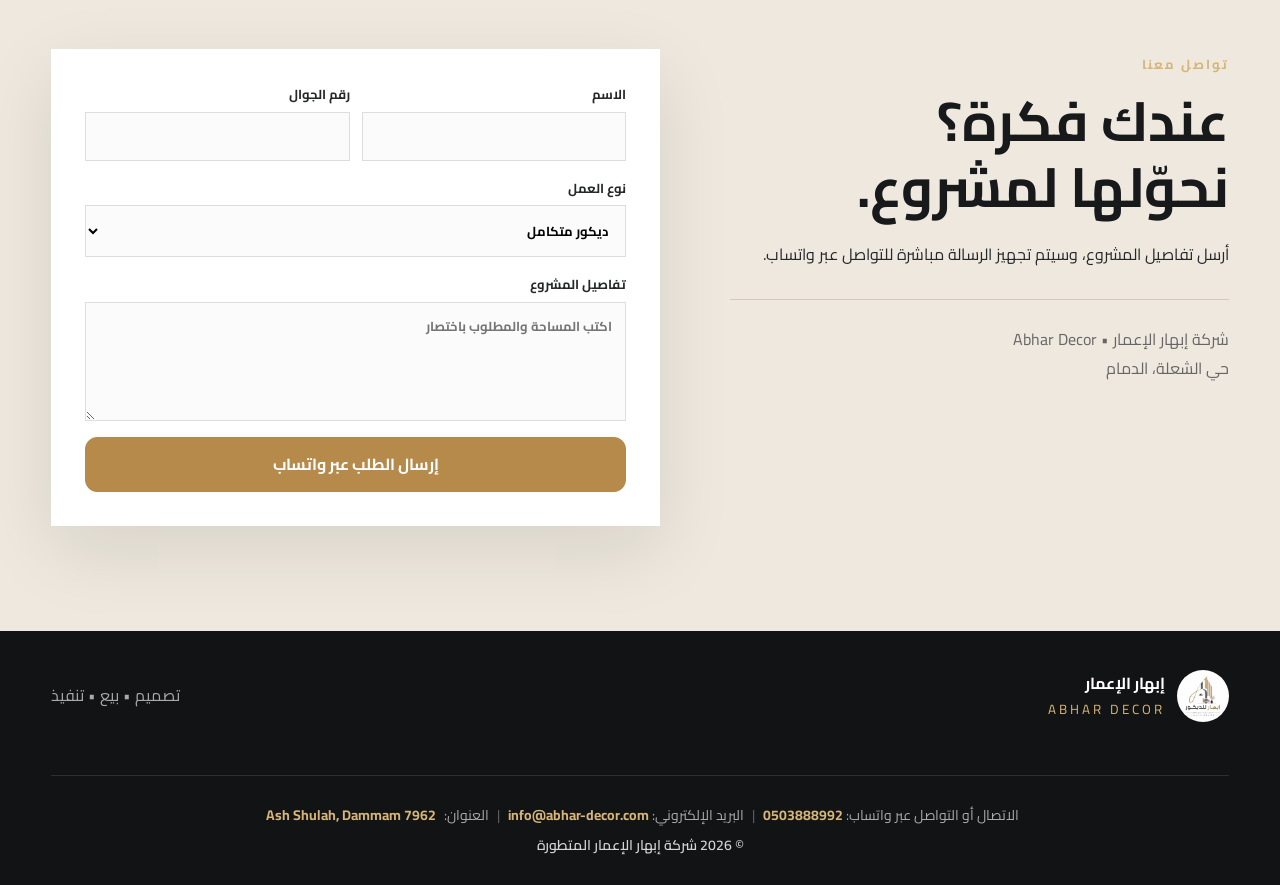
==== commit b73bdf96: "Add files via upload" ====
--- a/index.html
+++ b/index.html
@@ -10,8 +10,52 @@
   <link rel="preconnect" href="https://fonts.gstatic.com" crossorigin>
   <link href="https://fonts.googleapis.com/css2?family=Cairo:wght@300;400;500;600;700;800&display=swap" rel="stylesheet">
   <link rel="stylesheet" href="assets/css/style.css">
+
+  <!-- Meta Pixel Code -->
+  <script>
+  !function(f,b,e,v,n,t,s)
+  {if(f.fbq)return;n=f.fbq=function(){n.callMethod?
+  n.callMethod.apply(n,arguments):n.queue.push(arguments)};
+  if(!f._fbq)f._fbq=n;n.push=n;n.loaded=!0;n.version='2.0';
+  n.queue=[];t=b.createElement(e);t.async=!0;
+  t.src=v;s=b.getElementsByTagName(e)[0];
+  s.parentNode.insertBefore(t,s)}(window, document,'script',
+  'https://connect.facebook.net/en_US/fbevents.js');
+  fbq('init', '27914844498179331');
+  fbq('track', 'PageView');
+  </script>
+  <!-- End Meta Pixel Code -->
+
+  <!-- Snap Pixel Code -->
+  <script type="text/javascript">
+  (function(e,t,n){if(e.snaptr)return;var a=e.snaptr=function()
+  {a.handleRequest?a.handleRequest.apply(a,arguments):a.queue.push(arguments)};
+  a.queue=[];var s='script';r=t.createElement(s);r.async=!0;
+  r.src=n;var u=t.getElementsByTagName(s)[0];
+  u.parentNode.insertBefore(r,u);})(window,document,
+  'https://sc-static.net/scevent.min.js');
+  snaptr('init', 'e88fcb27-4bfe-4f00-a90a-60d600381b51', {});
+  snaptr('track', 'PAGE_VIEW');
+  </script>
+  <!-- End Snap Pixel Code -->
+
+  <!-- TikTok Pixel Code Start -->
+  <script>
+  !function (w, d, t) {
+    w.TiktokAnalyticsObject=t;var ttq=w[t]=w[t]||[];ttq.methods=["page","track","identify","instances","debug","on","off","once","ready","alias","group","enableCookie","disableCookie","holdConsent","revokeConsent","grantConsent"],ttq.setAndDefer=function(t,e){t[e]=function(){t.push([e].concat(Array.prototype.slice.call(arguments,0)))}};for(var i=0;i<ttq.methods.length;i++)ttq.setAndDefer(ttq,ttq.methods[i]);ttq.instance=function(t){for(
+    var e=ttq._i[t]||[],n=0;n<ttq.methods.length;n++)ttq.setAndDefer(e,ttq.methods[n]);return e},ttq.load=function(e,n){var r="https://analytics.tiktok.com/i18n/pixel/events.js",o=n&&n.partner;ttq._i=ttq._i||{},ttq._i[e]=[],ttq._i[e]._u=r,ttq._t=ttq._t||{},ttq._t[e]=+new Date,ttq._o=ttq._o||{},ttq._o[e]=n||{};n=document.createElement("script")
+    ;n.type="text/javascript",n.async=!0,n.src=r+"?sdkid="+e+"&lib="+t;e=document.getElementsByTagName("script")[0];e.parentNode.insertBefore(n,e)};
+    ttq.load('DA6HQ2JC77U6BFBCRJ50');
+    ttq.page();
+  }(window, document, 'ttq');
+  </script>
+  <!-- TikTok Pixel Code End -->
 </head>
 <body>
+  <!-- Meta Pixel Code (noscript) -->
+  <noscript><img height="1" width="1" style="display:none"
+  src="https://www.facebook.com/tr?id=27914844498179331&ev=PageView&noscript=1"
+  alt=""></noscript>
   <div class="topbar"><div class="container topbar-inner"><span>الدمام • المملكة العربية السعودية</span><span>تصميم • بيع • تنفيذ</span></div></div>
   <header id="header">
     <div class="container nav">
@@ -52,12 +96,7 @@
     <section class="section services" id="services">
       <div class="container">
         <div class="section-head reveal"><div><span class="section-kicker">خدماتنا</span><h2>كل ما يحتاجه مشروعك<br>تحت سقف واحد</h2></div><p>قسمنا الخدمات بطريقة واضحة حتى تصل لما تحتاجه سريعًا، بدل متاهة القوائم التي يحبها البشر لسبب غير مفهوم.</p></div>
-        <div class="service-grid">
-          <article class="service-card reveal"><span>01</span><h3>الديكور والتكسية</h3><p>بديل الشيبورد، بديل الرخام، بديل الحجر، بديل الخشب الداخلي، الصفائح الحجرية، ورق الجدران، بانوهات الفوم.</p></article>
-          <article class="service-card reveal"><span>02</span><h3>الأرضيات والتشطيبات</h3><p>جميع أنواع الباركيه، نعلات الفايبر، أعمال الدهانات والبلاط بمختلف أنواعه.</p></article>
-          <article class="service-card reveal"><span>03</span><h3>الأعمال الداخلية</h3><p>الأعمال الخشبية والدواليب، البارتيشن، أعمال الجبس والتقسيمات الداخلية.</p></article>
-          <article class="service-card reveal"><span>04</span><h3>المقاولات العامة</h3><p>الكهرباء، السباكة، التكسير، التجهيز وأعمال المقاولات العامة للمشاريع.</p></article>
-        </div>
+        <div class="service-grid" id="serviceGrid"></div>
       </div>
     </section>
 
@@ -127,7 +166,7 @@
     <span class="wa-ring"></span>
   </a><button class="to-top" id="toTop" aria-label="أعلى الصفحة">↑</button>
 
-  <dialog class="lightbox" id="lightbox"><button class="lightbox-close" id="lightboxClose">×</button><button class="lightbox-nav prev" id="prevImg">‹</button><img id="lightboxImg" alt=""><button class="lightbox-nav next" id="nextImg">›</button><div class="lightbox-info"><b id="lightboxTitle"></b><span id="lightboxCategory"></span><p id="lightboxDescription"></p></div></dialog>
+  <dialog class="lightbox" id="lightbox"><button class="lightbox-close" id="lightboxClose">×</button><button class="lightbox-nav prev" id="prevImg">‹</button><img id="lightboxImg" alt=""><button class="lightbox-nav next" id="nextImg">›</button><div class="lightbox-thumbs" id="lightboxThumbs"></div><div class="lightbox-info"><b id="lightboxTitle"></b><span id="lightboxCategory"></span><p id="lightboxDescription"></p></div></dialog>
 
   <script src="assets/js/config.js"></script><script src="assets/js/app.js"></script>
 </body>
--- a/assets/css/style.css
+++ b/assets/css/style.css
@@ -31,3 +31,5 @@
 .lang-switch{border:1px solid var(--gold);background:transparent;color:var(--gold);border-radius:999px;padding:7px 13px;cursor:pointer;font-weight:700;min-width:50px}.lang-switch:hover{background:var(--gold);color:#fff}
 html[dir="ltr"] body{text-align:left}html[dir="ltr"] .navlinks a:after{left:0;right:auto}html[dir="ltr"] .hero-points span:before{margin-left:0;margin-right:7px}html[dir="ltr"] .visual-number{left:auto;right:35px}html[dir="ltr"] .numbers-grid div{border-left:0;border-right:1px solid rgba(255,255,255,.28)}html[dir="ltr"] .numbers-grid div:last-child{border-right:0}html[dir="ltr"] .footer-contact{direction:ltr!important}html[dir="ltr"] .wa-contact{direction:ltr}html[dir="ltr"] .quote-form input,html[dir="ltr"] .quote-form select,html[dir="ltr"] .quote-form textarea{text-align:left}html[dir="ltr"] .section-head,html[dir="ltr"] .contact-grid,html[dir="ltr"] .location-grid,html[dir="ltr"] .split{direction:ltr}
 @media(max-width:980px){.lang-switch{margin-inline-start:auto}.nav-cta{display:none}}
+.lightbox-thumbs{display:flex;gap:8px;justify-content:center;flex-wrap:wrap;padding:10px 18px 0}.lightbox-thumb{width:64px;height:48px;padding:0;border:2px solid transparent;background:none;cursor:pointer;border-radius:6px;overflow:hidden;opacity:.65}.lightbox-thumb.active{border-color:var(--gold);opacity:1}.lightbox-thumb img{width:100%;height:100%;object-fit:cover;display:block}.service-grid:empty:after{content:'—';grid-column:1/-1;text-align:center;padding:40px;color:#999}
+.gallery-image{position:relative}.image-count{position:absolute;top:12px;left:12px;background:rgba(20,20,20,.82);color:#fff;padding:4px 10px;border-radius:99px;font-size:11px;z-index:2;direction:rtl}
